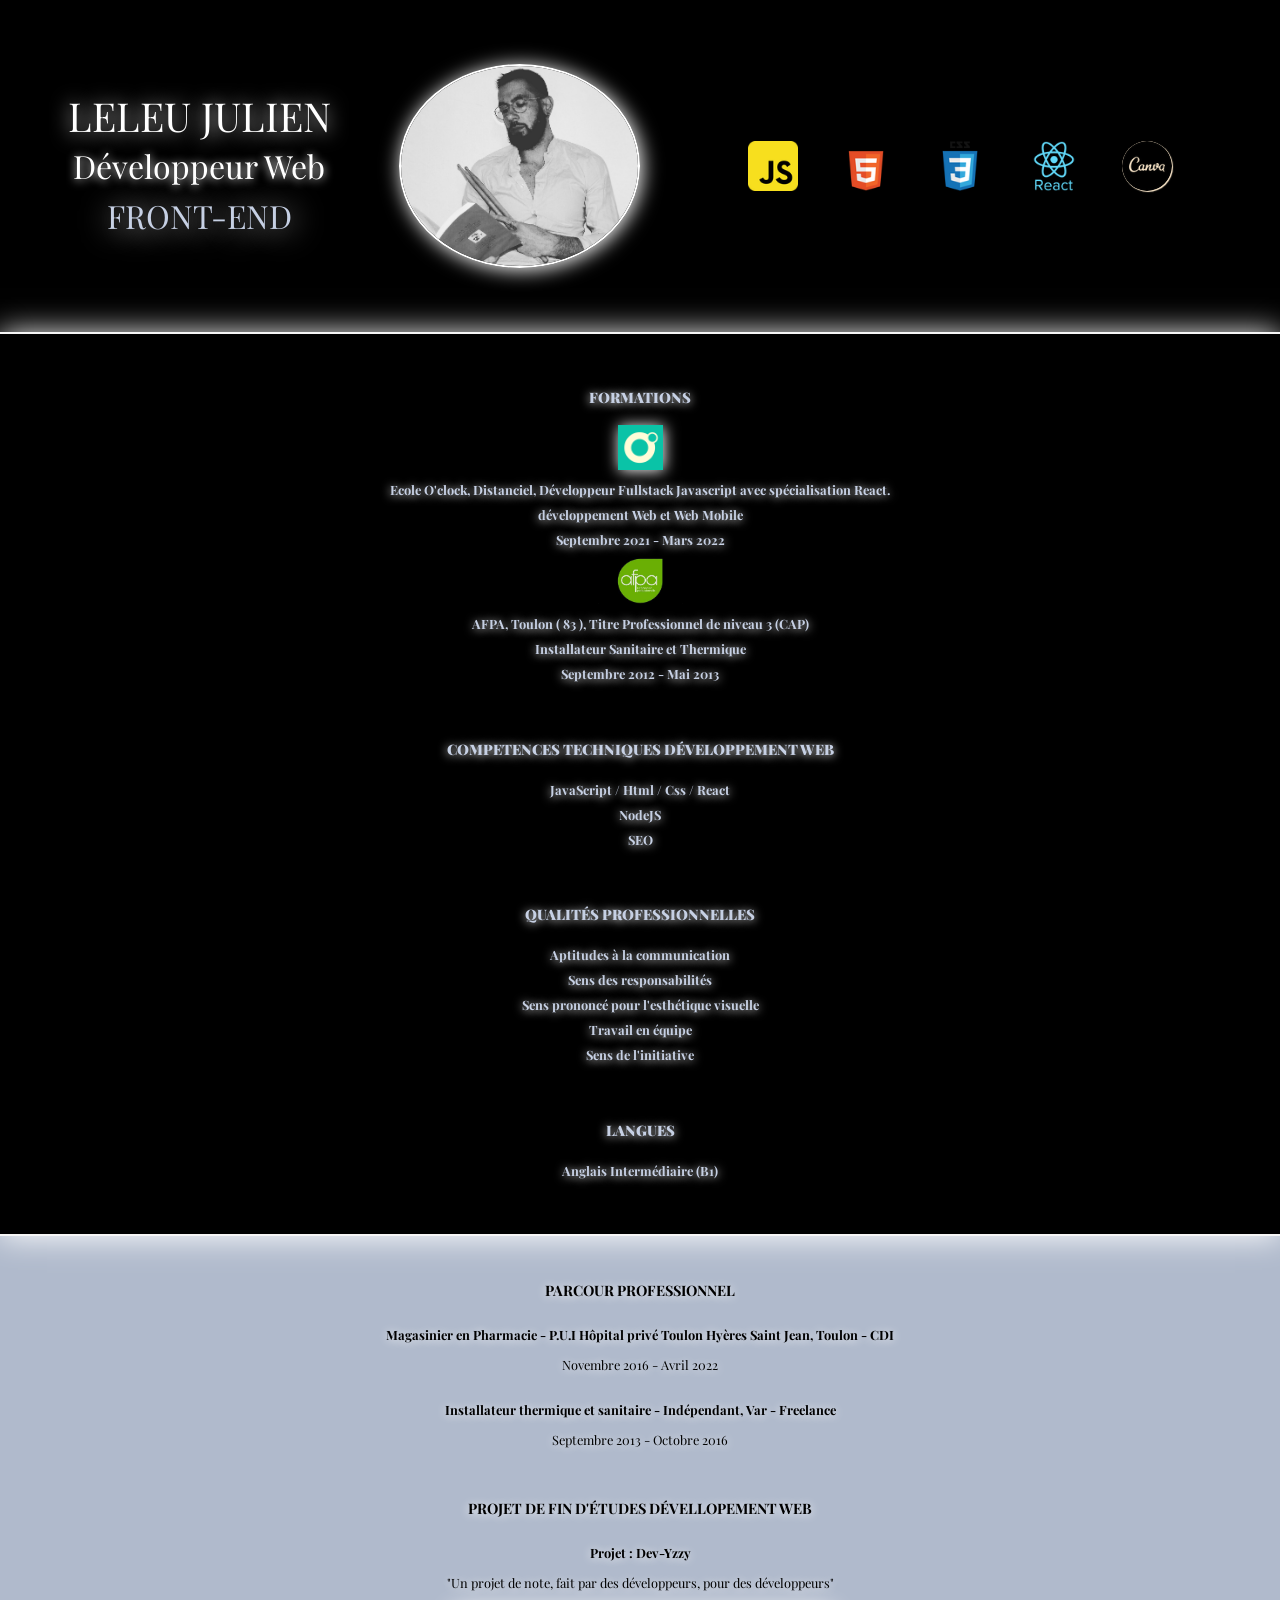
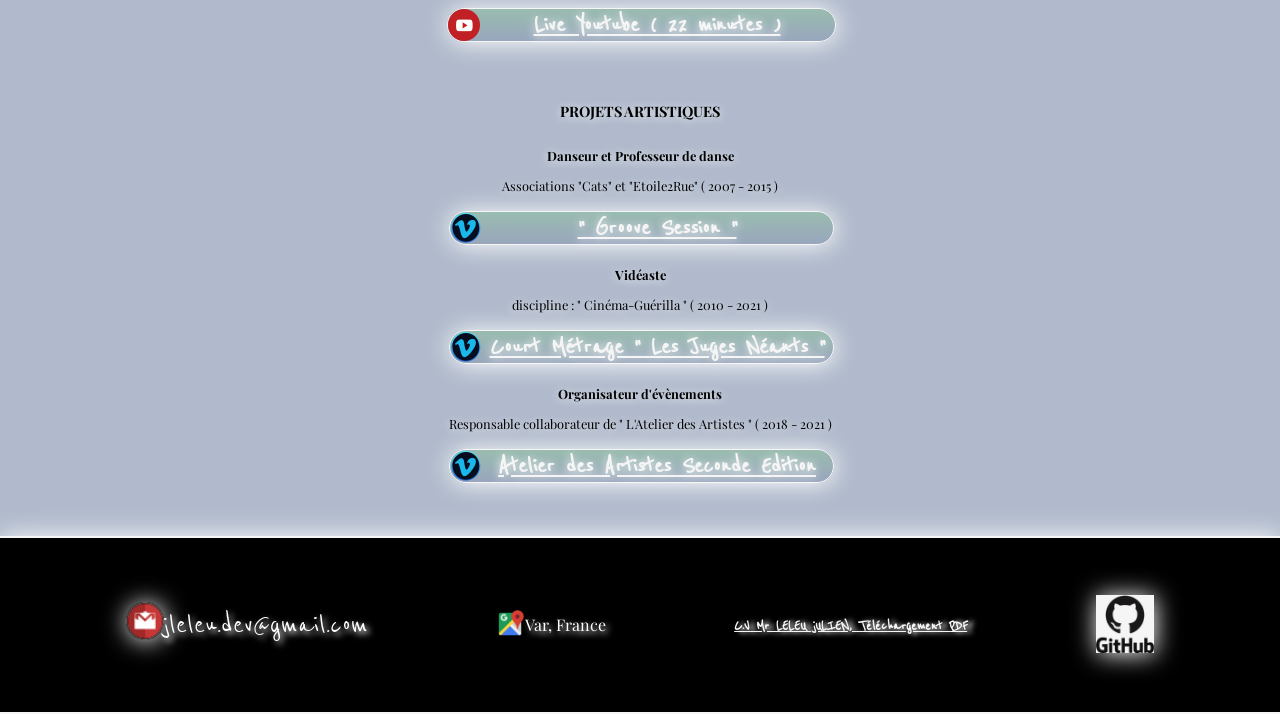
==== index.html @ 679bf5f6 "test 06 responsive" ====
<!DOCTYPE html>
<html lang="en">

<head>
    <meta charset="UTF-8">
    <meta http-equiv="X-UA-Compatible" content="IE=edge">
    <meta name="viewport" content="width=device-width, initial-scale=1.0">

    <link rel="preconnect" href="https://fonts.googleapis.com">
    <link rel="preconnect" href="https://fonts.googleapis.com">
    <link rel="preconnect" href="https://fonts.gstatic.com" crossorigin>
    <link href="https://fonts.googleapis.com/css2?family=Playfair+Display&display=swap" rel="stylesheet">
    <link rel="preconnect" href="https://fonts.gstatic.com" crossorigin>
    <link
        href="https://fonts.googleapis.com/css2?family=Permanent+Marker&family=Reenie+Beanie&family=Satisfy&display=swap"
        rel="stylesheet">
    <link rel="stylesheet" href="./style/reset.css">
    <link rel="stylesheet" href="./style/mobileIndex.css">
    <link rel="stylesheet" href="./style/tablette.css">
    <link rel="stylesheet" href="./style/desktop.css">
    <title>CV</title>
</head>

<body>
    <header class="header">

        <div class="title-container">
            <h1 class="title">LELEU JULIEN</h1>
            <h2 class="second-title">Développeur Web</h2>
            <h3 class="third-title">JavaScript</h3>
            <h4 class="fourth-title">FRONT-END</h4>
        </div>
        <img class="picture" src="./picture and logos/thumbnail_IMG_20210724_122638.jpg" alt="photo Professionnel">
        <div class="logo-container">

            <img class="logo-js" src="./picture and logos/javascript_icon_130900.ico" alt="logo-js">
            <img class="logo-html" src="./picture and logos/html_original_wordmark_logo_icon_146478.ico" alt="">
            <img class="logo-css" src="./picture and logos/css_original_wordmark_logo_icon_146576.ico" alt="">
            <img class="logo-react" src="./picture and logos/react_original_wordmark_logo_icon_146375.ico" alt="">
            <img class="logo-canva" src="./picture and logos/canva_logo_icon_145428.ico" alt="">
        </div>
    </header>
    <main class="main">
        <article class="presentation">
            <p class="presentation-texte"></p>
        </article>
        <aside class="dark-container">
            <article class="formations">
                <h3 class="title-section"> FORMATIONS </h3>
                <a href="https://oclock.io/formations/developpeur-web-fullstack-javascript" target="_blank">
                    <img class="oclock-logo" src="./picture and logos/oclock logo.png" alt="oclock-logo">
                </a>
                <h4 class="oclock"> Ecole O'clock, Distanciel,
                    <!--ajouter un descriptif de l'ecole O'clock-->
                    Développeur Fullstack Javascript avec spécialisation React.</h4>
                <p class="formation-description"> développement Web et Web Mobile</p>
                <p class="formations-date"> Septembre 2021 - Mars 2022</p>
                <a href="https://www.afpa.fr/formation-qualifiante/plombier-chauffagis-1" target="_blank">
                    <img class="afpa-logo" src="./picture and logos/afpa logo.jpg" alt="afpa-logo">
                </a>
                <h4 class="afpa"> AFPA, Toulon ( 83 ), Titre Professionnel de niveau 3 (CAP)
                </h4>
                <p class="formation-description"> Installateur Sanitaire et Thermique</p>
                <p class="formations-date">Septembre 2012 - Mai 2013</p>
            </article>
            <div class="competences">
                <h2 class="title-section">COMPETENCES TECHNIQUES DÉVELOPPEMENT WEB</h2>
                <ul class="liste-compétences">
                    <li>JavaScript / Html / Css / React
                    </li>
                    <li>NodeJS
                    </li>
                    <li>SEO
                    </li>
                    <!--ajouter les autres competences de dev-->
                </ul>
            </div>
            <div class="qualités-pro">
                <h3 class="title-section">QUALITÉS
                    PROFESSIONNELLES</h3>
                <ul class="qualités-pro">
                    <li>Aptitudes à la communication</li>
                    <li>Sens des responsabilités</li>
                    <li>Sens prononcé pour l'esthétique
                        visuelle</li>
                    <li>Travail en équipe</li>
                    <li>Sens de l'initiative</li>
                </ul>
            </div>
            <div class="langue">
                <h3 class="title-section">LANGUES</h3>
                <p class="langue-descriptif">Anglais
                    Intermédiaire (B1)</p>
            </div>
        </aside>
        <div class="light-container">
            <article class="parcours-pro">
                <h3 class="title-section">PARCOUR PROFESSIONNEL</h3>
                <h4 class="title-chapitre">Magasinier en Pharmacie - P.U.I Hôpital privé Toulon Hyères
                    Saint Jean, Toulon - CDI
                </h4>
                <p>Novembre 2016 - Avril 2022</p>
                <h4 class="title-chapitre">Installateur thermique et sanitaire - Indépendant, Var -
                    Freelance</h4>
                <p>Septembre 2013 - Octobre 2016</p>
            </article>
            <aside class="aside">
                <div class="projets-etudes">
                    <h3 class="title-section">PROJET DE FIN D'ÉTUDES DÉVELLOPEMENT WEB</h3>
                    <h4 class="title-chapitre">Projet : Dev-Yzzy</h4>
                    <p>"Un projet de note, fait par des développeurs, pour des développeurs"</p>
                    <span class="groupe-logolink">
                        <img src="./picture and logos/yout-log.ico" alt="youtube-logo">
                        <a class="link-vidz" class="link-youtube"
                            href="https://www.youtube.com/watch?v=CO0_Qj0BrRk&t=1993s" style="color: whitesmoke"
                            target="_blank">Live Youtube
                            ( 22
                            minutes )</a>
                    </span>
                </div>
            </aside>
            <aside>
                <div class="projets-artistiques">
                    <h3 class="title-section">PROJETS ARTISTIQUES</h3>
                    <h4 class="title-chapitre">Danseur et Professeur de danse</h4>
                    <p>Associations "Cats" et "Etoile2Rue"
                        ( 2007 - 2015 )</p>
                    <span class="groupe-logolink">
                        <img src="./picture and logos/vimeo-png-logo-6033-32x32.ico" alt="vimeo-logo">
                        <a class="link-vidz" href="https://vimeo.com/487495879" target="_blank"
                            style="color: whitesmoke">" Groove
                            Session "</a>
                    </span>
                    <h4 class="title-chapitre">Vidéaste</h4>
                    <p>discipline : " Cinéma-Guérilla "
                        ( 2010 - 2021 )</p>
                    <span class="groupe-logolink">
                        <img src="./picture and logos/vimeo-png-logo-6033-32x32.ico" alt="vimeo-logo">
                        <a class="link-vidz" href="https://vimeo.com/487498326" target="_blank"
                            style="color: whitesmoke">Court Métrage
                            " Les Juges
                            Néants "</a>
                    </span>
                    <h4 class="title-chapitre">Organisateur d'évènements</h4>
                    <p>Responsable collaborateur de
                        " L'Atelier des Artistes "
                        ( 2018 - 2021 )</p>
                    <span class="groupe-logolink">
                        <img src="./picture and logos/vimeo-png-logo-6033-32x32.ico" alt="vimeo-logo">
                        <a class="link-vidz" href="https://vimeo.com/487497295" style="color: whitesmoke"
                            target="_blank">Atelier des
                            Artistes Seconde
                            Edition</a>
                    </span>
                </div>

            </aside>
        </div>
    </main>
    <footer class="footer">
        <div class="gmail">
            <a href="https://www.google.com/intl/fr/gmail/about/" target="_blank">
                <img class="logo-gmail" src="./picture and logos/logo-gmail-9984-32x32.ico" alt="logo-gmail">
            </a>
            <p class="mail">jleleu.dev@gmail.com</p>
        </div>
        <div class="localise">
            <a href="https://www.google.ca/maps/place/83190+Ollioules/@43.1384682,5.8340183,14z/data=!3m1!4b1!4m5!3m4!1s0x12c9044c37b81d21:0x2f80c7e839e9b262!8m2!3d43.139901!4d5.847652"
                target="_blank">
                <img class="maps" src="./picture and logos/maps-logo.ico" alt="">
            </a>
            <p>Var, France</p>
        </div>
        <aside class="download-cv">
            <a class="link-cv" href="JULIEN_LELEU_CV_front ( ok ).PDF" style="color: whitesmoke" target="_blank">C.V Mr
                LELEU
                jULIEN, Téléchargement PDF</a>
        </aside>
        <div class="github">
            <a href="https://github.com/julien-leleu-YJS" target="_blank">
                <img class="logo-git" src="./picture and logos/github_original_wordmark_logo_icon_146506.ico"
                    alt="logo-github">
            </a>
        </div>
    </footer>

</body>

</html>
---- style/mobileIndex.css ----
body {
    background: #b0bacc;
    font-family: 'Playfair Display', serif;


}

.header {
    background-color: black;
    box-shadow: 1px 1px 25px white;




}

.picture {
    display: none;
}

.title-container {

    padding: 4px;
    font-size: 0.8rem;
    align-self: center;
    text-align: center;
    display: flex;
    flex-direction: row;
    justify-content: space-evenly;
    text-shadow: 0px 1px 20px white;
    color: #99A6BD;
}

.title {
    font-size: 0.9rem;
    text-shadow: 0px 1px 20px white;
    color: white;
}

.second-title {
    text-shadow: 0px 1px 10px white;
    color: white;
}

.third-title {
    display: none;
    text-shadow: 0px 1px 10px white;
    color: white;
}

.fourth-title {
    text-shadow: 2px 8px 15px white;
    color: white;
}

.logo-container {
    padding-top: 3%;
    padding-bottom: 3%;
    width: 100%;
    height: 30px;
    align-self: center;
    display: flex;
    justify-content: space-evenly;
}

.logo-canva {
    background-color: blanchedalmond;
    border-radius: 50%;
    box-shadow: 1px 1px 1px blanchedalmond;
}

.afpa-logo {
    height: 27px;
    width: 45px;
    margin-top: 5px;
}

.oclock-logo {
    height: 25px;
    width: 25px;
    box-shadow: 1px 1px 15px white;
}

.dark-container {
    font-weight: bold;
    background-color: black;
    color: #b0bacc;
    width: 100%;
    height: 100vh;
    align-self: center;
    font-size: 0.6rem;

    box-shadow: 0px 1px 15px white;
    text-align: center;
    display: flex;
    flex-direction: column;
    justify-content: space-evenly;
    border-top: 2px solid whitesmoke;
    border-bottom: 2px solid whitesmoke;
    line-height: 20px;
    text-shadow: 0px 1px 10px white;

}

.title-chapitre {
    font-weight: bold;
    margin-top: 10px;
}

.title-section {
    font-weight: bolder;
}

.light-container {
    align-items: center;
    text-align: center;
    display: flex;
    height: 100vh;
    flex-direction: column;
    align-content: center;
    justify-content: space-evenly;
    line-height: 20px;
    text-shadow: 0px 1px 10px white;
    font-size: 0.6rem;
}

.groupe-logolink {
    display: flex;
    align-items: center;
    background: linear-gradient(#99BCAF, #99A6BD);
    border: 1px solid whitesmoke;
    font-weight: bold;
    font-family: 'Reenie Beanie', cursive;
    font-size: 0.8rem;
    border-radius: 50px;
    box-shadow: 1px 1px 15px white;
    width: 100%;
    text-align: center;
    margin-bottom: 10px;
}

.link-vidz {
    display: flex;
    justify-content: center;
    text-align: center;
    font-size: 1rem;
}


.footer {
    flex-wrap: wrap;
    display: flex;
    align-items: center;
    justify-content: space-evenly;
    background-color: black;
    color: #99A6BD;
    width: 100%;
    border-top: 2px solid whitesmoke;
    border-bottom: 2px solid whitesmoke;
    box-shadow: 1px 1px 25px white;

}

.gmail {
    color: white;
    display: flex;
    align-items: center;
    font-family: 'Reenie Beanie', cursive;
    font-size: 0.9rem;
    padding-bottom: 5%;
    padding-top: 5%;
}

.logo-gmail {
    height: 18px;
    width: 18px;
    box-shadow: 1px 1px 25px white;
    border-radius: 50px;
}

.mail {
    text-shadow: 3px 3px 6px whitesmoke;
}

.localise {

    display: flex;
    align-items: center;
    text-shadow: 3px 3px 6px white;
    color: white;
    font-size: 0.3rem;
}

.maps {
    height: 18px;
    width: 18px;
}


.logo-git {
    background-color: whitesmoke;
    height: 18px;
    width: 18px;
    box-shadow: 1px 1px 25px white;

}

.link-cv {
    text-shadow: 5px 1px 5px white;
    font-family: 'Reenie Beanie', cursive;
    font-size: 0.5rem;
    font-weight: bold;
    align-items: center;
}

.download-cv {
    border: 2px solid black;
    text-align: center;
    background-color: black;
    color: #99BCAF;
    border-radius: 10px;
}
---- style/tablette.css ----
@media screen and (min-width:768px) {
    body {
        background: #b0bacc;
        font-family: 'Playfair Display', serif;


    }

    .header {
        display: flex;
        justify-content: space-evenly;
        background-color: black;
        box-shadow: 1px 1px 25px white;




    }

    .picture {
        display: block;
        height: 150px;
        width: 200;
        border-radius: 50%;
        border: 2px solid white;
        box-shadow: 2px 2px 20px white;
        margin-bottom: 5%;
        margin-top: 5%;

    }

    .title-container {

        padding: 4px;
        font-size: 1rem;
        align-self: center;
        text-align: center;
        display: flex;
        flex-direction: column;
        justify-content: space-evenly;
        text-shadow: 0px 1px 20px white;
        color: #99A6BD;
        line-height: 30px;
    }

    .title {
        font-size: 1.4rem;
        text-shadow: 0px 1px 20px white;
        color: white;
    }

    .second-title {
        text-shadow: 0px 1px 10px white;
        color: white;
    }

    .third-title {
        display: none;
        color: white;
    }

    .fourth-title {
        color: #c6d0e4;
        text-shadow: 2px 2px 30px white;
    }



    .logo-container {
        padding-top: 3%;
        padding-bottom: 3%;
        width: 50%;
        height: 40px;
        align-self: center;
        display: flex;
        justify-content: space-evenly;
    }

    .logo-canva {
        background-color: blanchedalmond;
        border-radius: 50%;
        box-shadow: 1px 1px 1px blanchedalmond;
    }

    .afpa-logo {
        height: 47px;
        width: 85px;
        margin-top: 5px;
    }

    .oclock-logo {
        height: 45px;
        width: 45px;
        box-shadow: 1px 1px 15px white;
    }

    .dark-container {
        font-weight: bold;
        background-color: black;
        color: #c6d0e4;
        width: 100%;
        height: 100vh;
        align-self: center;
        font-size: 1.2rem;
        box-shadow: 0px 1px 30px white;
        text-align: center;
        display: flex;
        flex-direction: column;
        justify-content: space-evenly;
        border-top: 2px solid whitesmoke;
        border-bottom: 2px solid whitesmoke;
        line-height: 30px;
        text-shadow: 0px 1px 10px white;

    }

    .title-chapitre {
        font-size: 1.3rem;
        font-weight: bold;
        margin-top: 20px;
    }

    .title-section {

        font-weight: bolder;
        margin-bottom: 20px;
    }

    .light-container {
        align-items: center;
        text-align: center;
        display: flex;
        height: 100vh;
        flex-direction: column;
        align-content: center;
        justify-content: space-evenly;
        line-height: 30px;
        text-shadow: 0px 1px 10px white;
        font-size: 1.2rem;
    }

    .groupe-logolink {
        display: flex;
        align-self: center;
        align-items: center;
        background: linear-gradient(#99BCAF, #99A6BD);
        border: 1px solid whitesmoke;
        font-weight: bold;
        font-family: 'Reenie Beanie', cursive;

        border-radius: 50px;
        box-shadow: 1px 1px 25px white;
        width: 100%;
        margin-top: 15px;
    }

    .link-vidz {
        display: flex;
        justify-content: center;
        width: 100%;
        font-size: 1.7rem;
    }


    .footer {
        flex-wrap: wrap;
        display: flex;
        align-items: center;
        justify-content: space-evenly;
        background-color: black;
        color: #99A6BD;
        width: 100%;
        border-top: 2px solid whitesmoke;
        border-bottom: 2px solid whitesmoke;
        box-shadow: 1px 1px 25px white;

    }

    .gmail {
        color: white;
        display: flex;
        align-items: center;
        font-family: 'Reenie Beanie', cursive;
        font-size: 1.5rem;
        padding-bottom: 5%;
        padding-top: 5%;
    }

    .logo-gmail {
        height: 28px;
        width: 28px;
        box-shadow: 1px 1px 25px white;
        border-radius: 50px;
    }

    .mail {
        text-shadow: 3px 3px 6px whitesmoke;
    }

    .localise {

        display: flex;
        align-items: center;
        text-shadow: 3px 3px 6px white;
        color: white;
        font-size: 0.9rem;
    }

    .maps {
        height: 30px;
        width: 30px;
    }


    .logo-git {
        background-color: whitesmoke;
        height: 48px;
        width: 48px;
        box-shadow: 1px 1px 25px white;

    }

    .link-cv {
        text-shadow: 5px 1px 5px white;
        font-family: 'Reenie Beanie', cursive;
        font-size: 1rem;
        font-weight: bold;
        align-items: center;
    }

    .download-cv {
        border: 2px solid black;
        text-align: center;
        background-color: black;
        color: #99BCAF;
        border-radius: 10px;
    }
}
---- style/desktop.css ----
@media screen and (min-width: 1024px) {


    body {
        background: #b0bacc;
        font-family: 'Playfair Display', serif;


    }

    .header {
        display: flex;
        justify-content: space-evenly;
        background-color: black;
        box-shadow: 1px 1px 25px white;




    }

    .picture {
        height: 200px;
        width: 250;
        border-radius: 50%;
        border: 2px solid white;
        box-shadow: 2px 2px 20px white;
        margin-bottom: 5%;
        margin-top: 5%;

    }

    .title-container {

        padding: 4px;
        font-size: 2rem;
        align-self: center;
        text-align: center;
        display: flex;
        flex-direction: column;
        justify-content: space-evenly;
        text-shadow: 0px 1px 20px white;
        color: #99A6BD;
        line-height: 50px;
    }

    .title {
        font-size: 2.5rem;
        text-shadow: 0px 1px 20px white;
        color: white;
    }

    .second-title {
        text-shadow: 0px 1px 10px white;
        color: white;
    }

    .third-title {
        display: none;
        color: white;
    }

    .fourth-title {
        color: #c6d0e4;
        text-shadow: 2px 2px 30px white;
    }



    .logo-container {
        padding-top: 3%;
        padding-bottom: 3%;
        width: 40%;
        height: 50px;
        align-self: center;
        display: flex;
        justify-content: space-evenly;
    }

    .logo-canva {
        background-color: blanchedalmond;
        border-radius: 50%;
        box-shadow: 1px 1px 1px blanchedalmond;
    }

    .afpa-logo {
        height: 47px;
        width: 85px;
        margin-top: 5px;
    }

    .oclock-logo {
        height: 45px;
        width: 45px;
        box-shadow: 1px 1px 15px white;
    }

    .dark-container {
        font-weight: bold;
        background-color: black;
        color: #c6d0e4;
        width: 100%;
        height: 100vh;
        align-self: center;
        font-size: 0.8rem;
        box-shadow: 0px 1px 30px white;
        text-align: center;
        display: flex;
        flex-direction: column;
        justify-content: space-evenly;
        border-top: 2px solid whitesmoke;
        border-bottom: 2px solid whitesmoke;
        line-height: 25px;
        text-shadow: 0px 1px 10px white;

    }

    .title-chapitre {
        font-size: 0.8rem;
        font-weight: bold;
        margin-top: 15px;
    }

    .title-section {
        font-size: 0.9rem;
        font-weight: bolder;
        margin-bottom: 15px;
    }

    .light-container {
        align-items: center;
        text-align: center;
        display: flex;
        height: 100vh;
        flex-direction: column;
        align-content: center;
        justify-content: space-evenly;
        line-height: 30px;
        text-shadow: 0px 1px 10px white;
        font-size: 0.8rem;
    }

    .groupe-logolink {
        display: flex;
        align-self: center;
        align-items: center;
        background: linear-gradient(#99BCAF, #99A6BD);
        border: 1px solid whitesmoke;
        font-weight: bold;
        font-family: 'Reenie Beanie', cursive;
        border-radius: 50px;
        box-shadow: 1px 1px 25px white;
        width: 100%;
        margin-top: 10px;
        margin-bottom: 15px;
    }

    .link-vidz {
        display: flex;
        justify-content: center;
        width: 100%;
        font-size: 1.7rem;
    }


    .footer {
        flex-wrap: wrap;
        display: flex;
        align-items: center;
        justify-content: space-evenly;
        background-color: black;
        color: #99A6BD;
        width: 100%;
        border-top: 2px solid whitesmoke;
        border-bottom: 2px solid whitesmoke;
        box-shadow: 1px 1px 25px white;

    }

    .gmail {
        color: white;
        display: flex;
        align-items: center;
        font-family: 'Reenie Beanie', cursive;
        font-size: 2rem;
        padding-bottom: 5%;
        padding-top: 5%;
    }

    .logo-gmail {
        height: 38px;
        width: 38px;
        box-shadow: 1px 1px 25px white;
        border-radius: 50px;
    }

    .mail {
        text-shadow: 3px 3px 6px whitesmoke;
    }

    .localise {

        display: flex;
        align-items: center;
        text-shadow: 3px 3px 6px white;
        color: white;
        font-size: 1rem;
    }

    .maps {
        height: 30px;
        width: 30px;
    }


    .logo-git {
        background-color: whitesmoke;
        height: 58px;
        width: 58px;
        box-shadow: 1px 1px 25px white;

    }

    .link-cv {
        text-shadow: 5px 1px 5px white;
        font-family: 'Reenie Beanie', cursive;
        font-size: 1rem;
        font-weight: bold;
        align-items: center;
    }

    .download-cv {
        border: 2px solid black;
        text-align: center;
        background-color: black;
        color: #99BCAF;
        border-radius: 10px;
    }
}
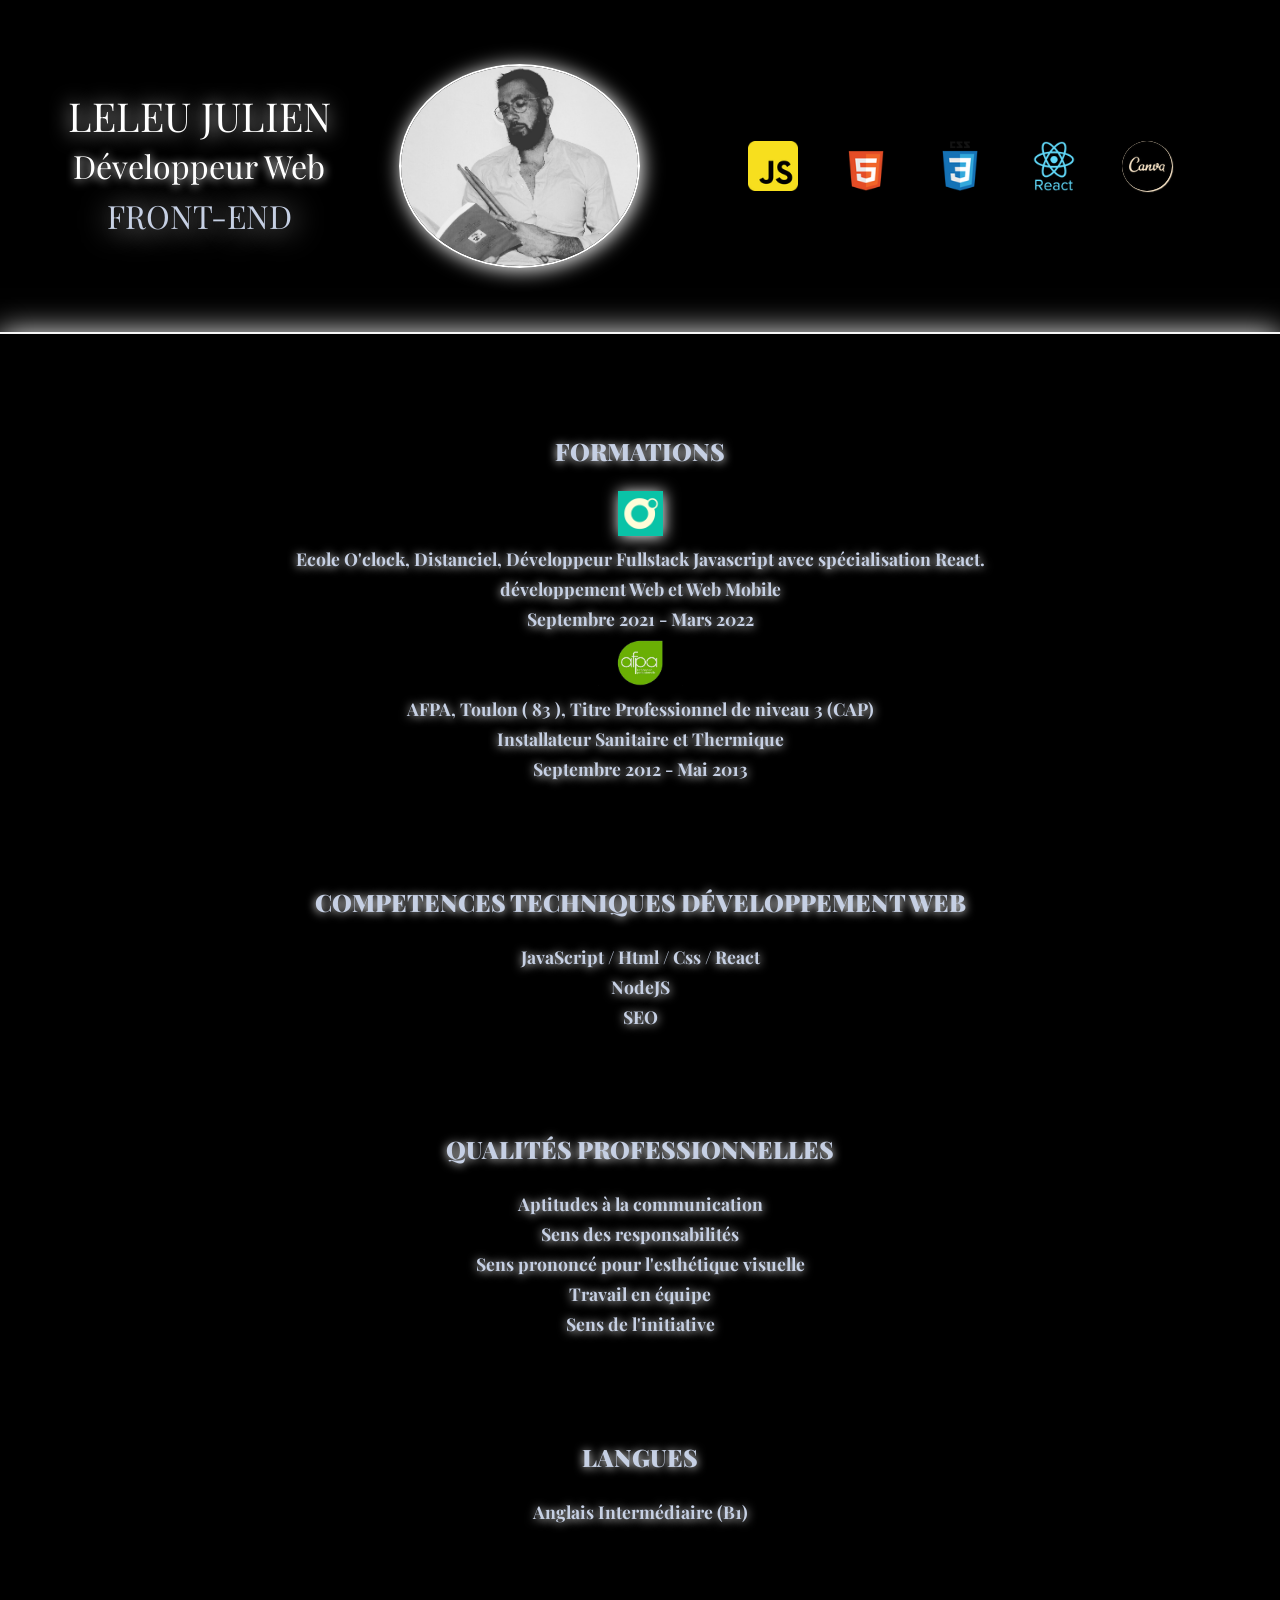
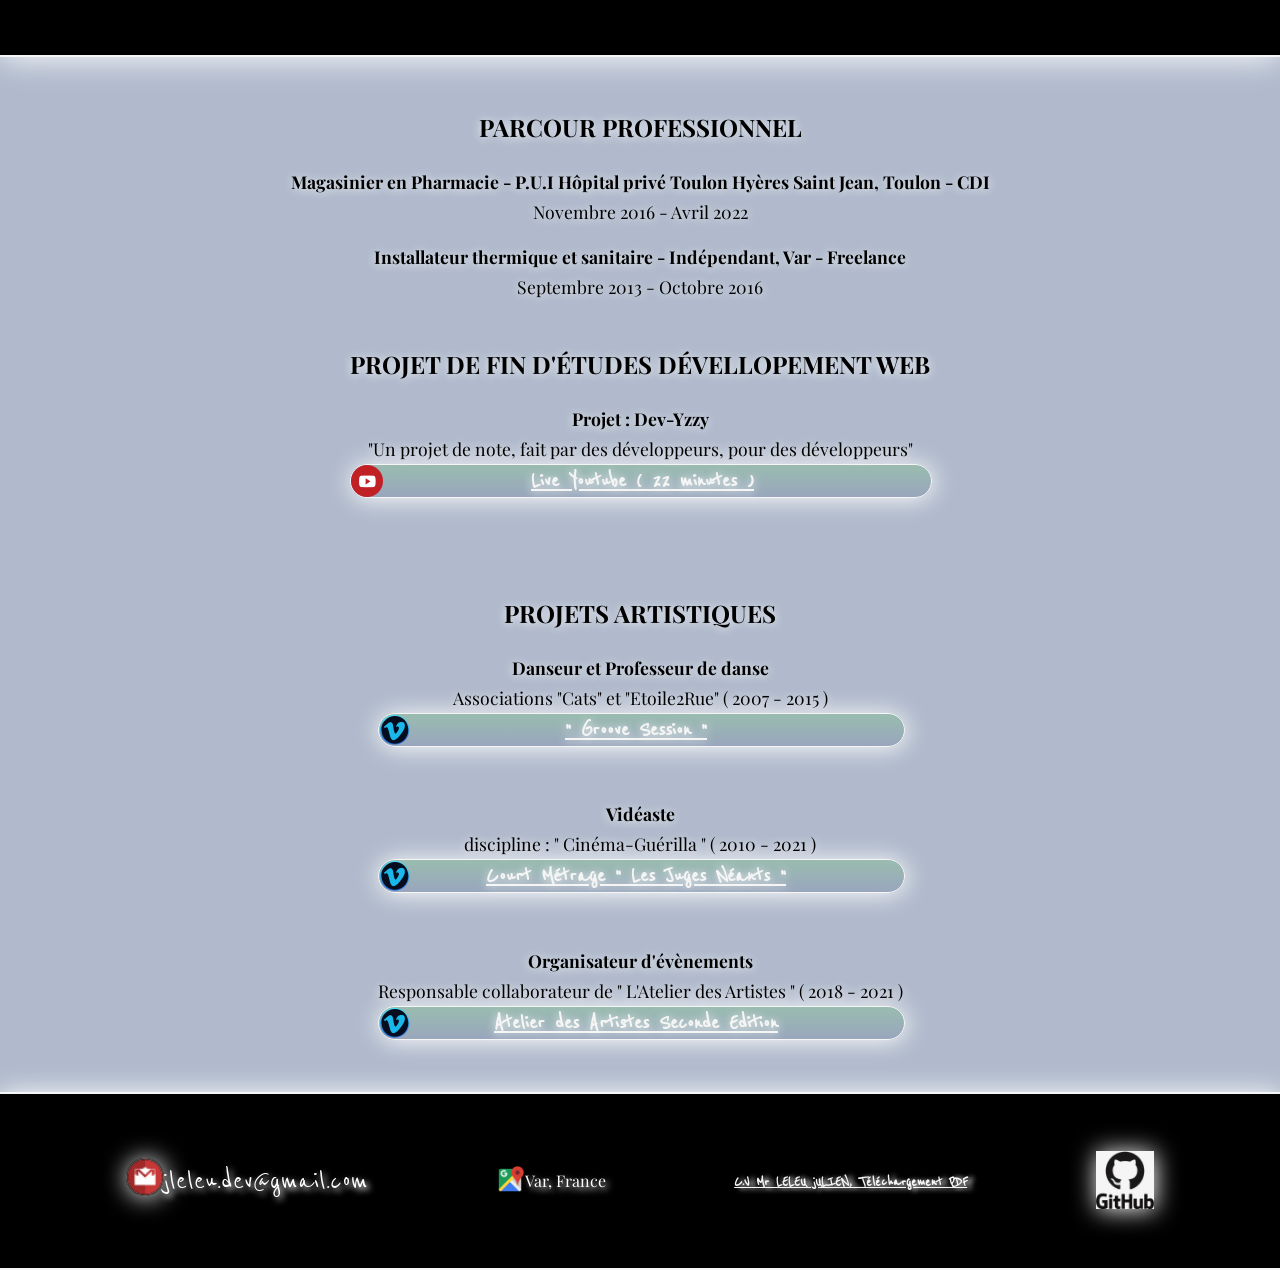
==== commit 18a6d5a0: "last responsive" ====
--- a/index.html
+++ b/index.html
@@ -111,9 +111,8 @@
                     <p>"Un projet de note, fait par des développeurs, pour des développeurs"</p>
                     <span class="groupe-logolink">
                         <img src="./picture and logos/yout-log.ico" alt="youtube-logo">
-                        <a class="link-vidz" class="link-youtube"
-                            href="https://www.youtube.com/watch?v=CO0_Qj0BrRk&t=1993s" style="color: whitesmoke"
-                            target="_blank">Live Youtube
+                        <a class="link-youtube" href="https://www.youtube.com/watch?v=CO0_Qj0BrRk&t=1993s"
+                            style="color: whitesmoke" target="_blank">Live Youtube
                             ( 22
                             minutes )</a>
                     </span>
@@ -127,7 +126,7 @@
                         ( 2007 - 2015 )</p>
                     <span class="groupe-logolink">
                         <img src="./picture and logos/vimeo-png-logo-6033-32x32.ico" alt="vimeo-logo">
-                        <a class="link-vidz" href="https://vimeo.com/487495879" target="_blank"
+                        <a class="link-groove" href="https://vimeo.com/487495879" target="_blank"
                             style="color: whitesmoke">" Groove
                             Session "</a>
                     </span>
--- a/style/mobileIndex.css
+++ b/style/mobileIndex.css
@@ -86,10 +86,10 @@
     background-color: black;
     color: #b0bacc;
     width: 100%;
-    height: 100vh;
+
     align-self: center;
     font-size: 0.6rem;
-
+    padding-bottom: 5%;
     box-shadow: 0px 1px 15px white;
     text-align: center;
     display: flex;
@@ -104,18 +104,19 @@
 
 .title-chapitre {
     font-weight: bold;
-    margin-top: 10px;
+    margin-top: 6%;
 }
 
 .title-section {
     font-weight: bolder;
+    margin-top: 4%;
 }
 
 .light-container {
     align-items: center;
     text-align: center;
     display: flex;
-    height: 100vh;
+
     flex-direction: column;
     align-content: center;
     justify-content: space-evenly;
@@ -126,6 +127,7 @@
 
 .groupe-logolink {
     display: flex;
+    align-self: center;
     align-items: center;
     background: linear-gradient(#99BCAF, #99A6BD);
     border: 1px solid whitesmoke;
@@ -135,14 +137,28 @@
     border-radius: 50px;
     box-shadow: 1px 1px 15px white;
     width: 100%;
-    text-align: center;
-    margin-bottom: 10px;
+
+    margin-bottom: 2%;
+}
+
+.link-youtube {
+    margin-left: 15%;
+    display: flex;
+    justify-content: center;
+    font-size: 1rem;
+}
+
+.link-groove {
+    margin-left: 20%;
+    display: flex;
+    justify-content: center;
+    font-size: 1rem;
 }
 
 .link-vidz {
     display: flex;
     justify-content: center;
-    text-align: center;
+    margin-left: 5%;
     font-size: 1rem;
 }
 
--- a/style/tablette.css
+++ b/style/tablette.css
@@ -83,60 +83,62 @@
     }
 
     .afpa-logo {
-        height: 47px;
-        width: 85px;
+        height: 27px;
+        width: 45px;
         margin-top: 5px;
     }
 
     .oclock-logo {
-        height: 45px;
-        width: 45px;
+        height: 25px;
+        width: 25px;
         box-shadow: 1px 1px 15px white;
     }
 
     .dark-container {
         font-weight: bold;
         background-color: black;
-        color: #c6d0e4;
-        width: 100%;
-        height: 100vh;
-        align-self: center;
-        font-size: 1.2rem;
-        box-shadow: 0px 1px 30px white;
+        color: #b0bacc;
+        width: 100%;
+
+        align-self: center;
+        font-size: 0.6rem;
+        padding-bottom: 10%;
+        box-shadow: 0px 1px 15px white;
         text-align: center;
         display: flex;
         flex-direction: column;
         justify-content: space-evenly;
         border-top: 2px solid whitesmoke;
         border-bottom: 2px solid whitesmoke;
-        line-height: 30px;
+        line-height: 20px;
         text-shadow: 0px 1px 10px white;
 
     }
 
     .title-chapitre {
-        font-size: 1.3rem;
-        font-weight: bold;
-        margin-top: 20px;
+        font-size: 0.7rem;
+        font-weight: bold;
+        margin-top: 8%;
     }
 
     .title-section {
-
+        font-size: 0.9rem;
         font-weight: bolder;
-        margin-bottom: 20px;
+        margin-bottom: 3%;
+        margin-top: 8%;
     }
 
     .light-container {
         align-items: center;
         text-align: center;
         display: flex;
-        height: 100vh;
+
         flex-direction: column;
         align-content: center;
         justify-content: space-evenly;
-        line-height: 30px;
+        line-height: 20px;
         text-shadow: 0px 1px 10px white;
-        font-size: 1.2rem;
+        font-size: 0.7rem;
     }
 
     .groupe-logolink {
@@ -147,19 +149,39 @@
         border: 1px solid whitesmoke;
         font-weight: bold;
         font-family: 'Reenie Beanie', cursive;
-
+        font-size: 0.8rem;
         border-radius: 50px;
-        box-shadow: 1px 1px 25px white;
-        width: 100%;
-        margin-top: 15px;
+        box-shadow: 1px 1px 15px white;
+        width: 100%;
+
+        margin-bottom: 8%;
     }
 
     .link-vidz {
         display: flex;
         justify-content: center;
-        width: 100%;
-        font-size: 1.7rem;
-    }
+        font-size: 1.2rem;
+        margin-right: 5%;
+    }
+
+    .link-youtube {
+        display: flex;
+        justify-content: center;
+        text-align: center;
+        width: 100%;
+        font-size: 1.2rem;
+        margin-right: 20%;
+    }
+
+    .link-groove {
+        display: flex;
+        justify-content: center;
+        text-align: center;
+        width: 100%;
+        font-size: 1.2rem;
+        margin-right: 28%;
+    }
+
 
 
     .footer {
--- a/style/desktop.css
+++ b/style/desktop.css
@@ -20,6 +20,7 @@
     }
 
     .picture {
+        display: block;
         height: 200px;
         width: 250;
         border-radius: 50%;
@@ -100,9 +101,9 @@
         background-color: black;
         color: #c6d0e4;
         width: 100%;
-        height: 100vh;
+
         align-self: center;
-        font-size: 0.8rem;
+        font-size: 1.1rem;
         box-shadow: 0px 1px 30px white;
         text-align: center;
         display: flex;
@@ -110,39 +111,38 @@
         justify-content: space-evenly;
         border-top: 2px solid whitesmoke;
         border-bottom: 2px solid whitesmoke;
-        line-height: 25px;
+        line-height: 30px;
         text-shadow: 0px 1px 10px white;
 
     }
 
     .title-chapitre {
-        font-size: 0.8rem;
+        font-size: 1.1rem;
         font-weight: bold;
         margin-top: 15px;
     }
 
     .title-section {
-        font-size: 0.9rem;
+        font-size: 1.5rem;
         font-weight: bolder;
-        margin-bottom: 15px;
+        margin-bottom: 25px;
     }
 
     .light-container {
         align-items: center;
         text-align: center;
         display: flex;
-        height: 100vh;
         flex-direction: column;
         align-content: center;
         justify-content: space-evenly;
         line-height: 30px;
         text-shadow: 0px 1px 10px white;
-        font-size: 0.8rem;
+        font-size: 1.1rem;
     }
 
     .groupe-logolink {
         display: flex;
-        align-self: center;
+        justify-content: center;
         align-items: center;
         background: linear-gradient(#99BCAF, #99A6BD);
         border: 1px solid whitesmoke;
@@ -151,15 +151,35 @@
         border-radius: 50px;
         box-shadow: 1px 1px 25px white;
         width: 100%;
-        margin-top: 10px;
-        margin-bottom: 15px;
+        margin-bottom: 10%;
+
     }
 
     .link-vidz {
         display: flex;
         justify-content: center;
-        width: 100%;
-        font-size: 1.7rem;
+        text-align: center;
+        width: 100%;
+        font-size: 1.5rem;
+        margin-right: 13%;
+    }
+
+    .link-youtube {
+        display: flex;
+        justify-content: center;
+        text-align: center;
+        width: 100%;
+        font-size: 1.5rem;
+        margin-right: 20%;
+    }
+
+    .link-groove {
+        display: flex;
+        justify-content: center;
+        text-align: center;
+        width: 100%;
+        font-size: 1.5rem;
+        margin-right: 28%;
     }
 
 
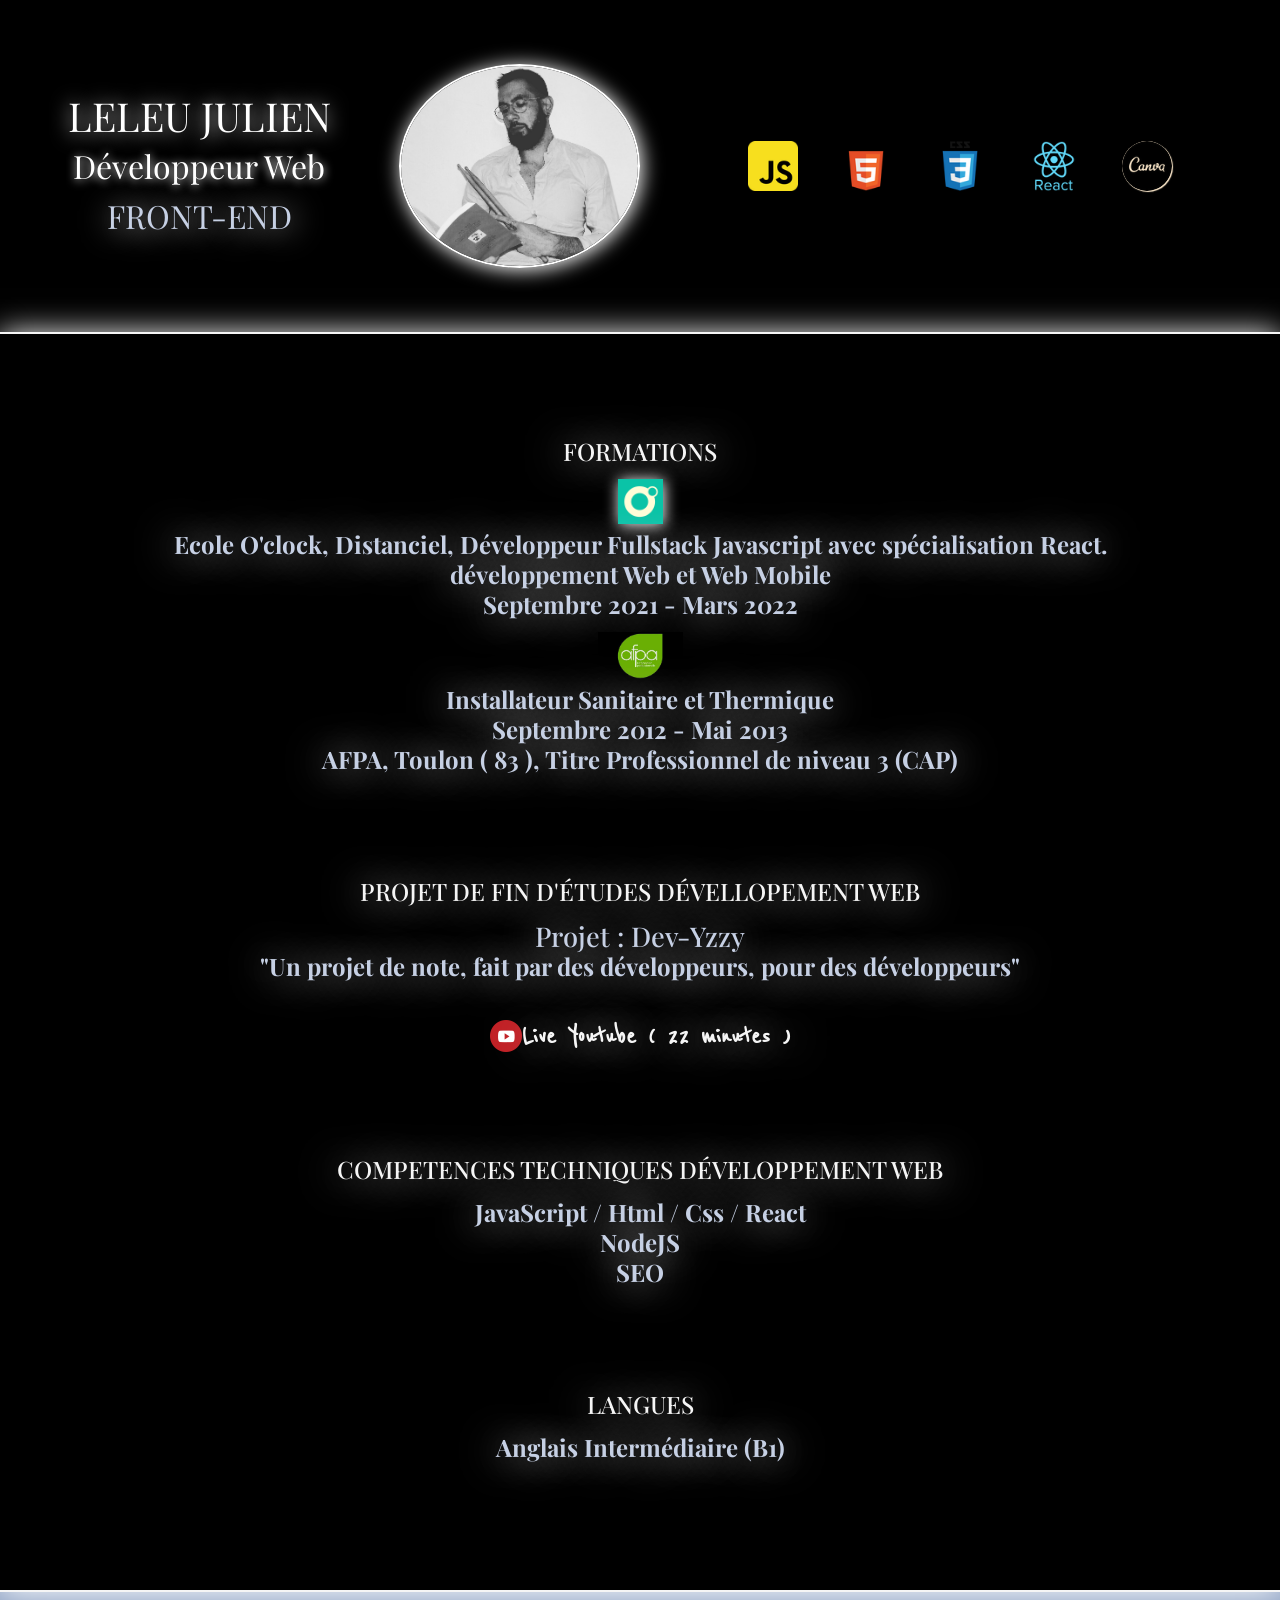
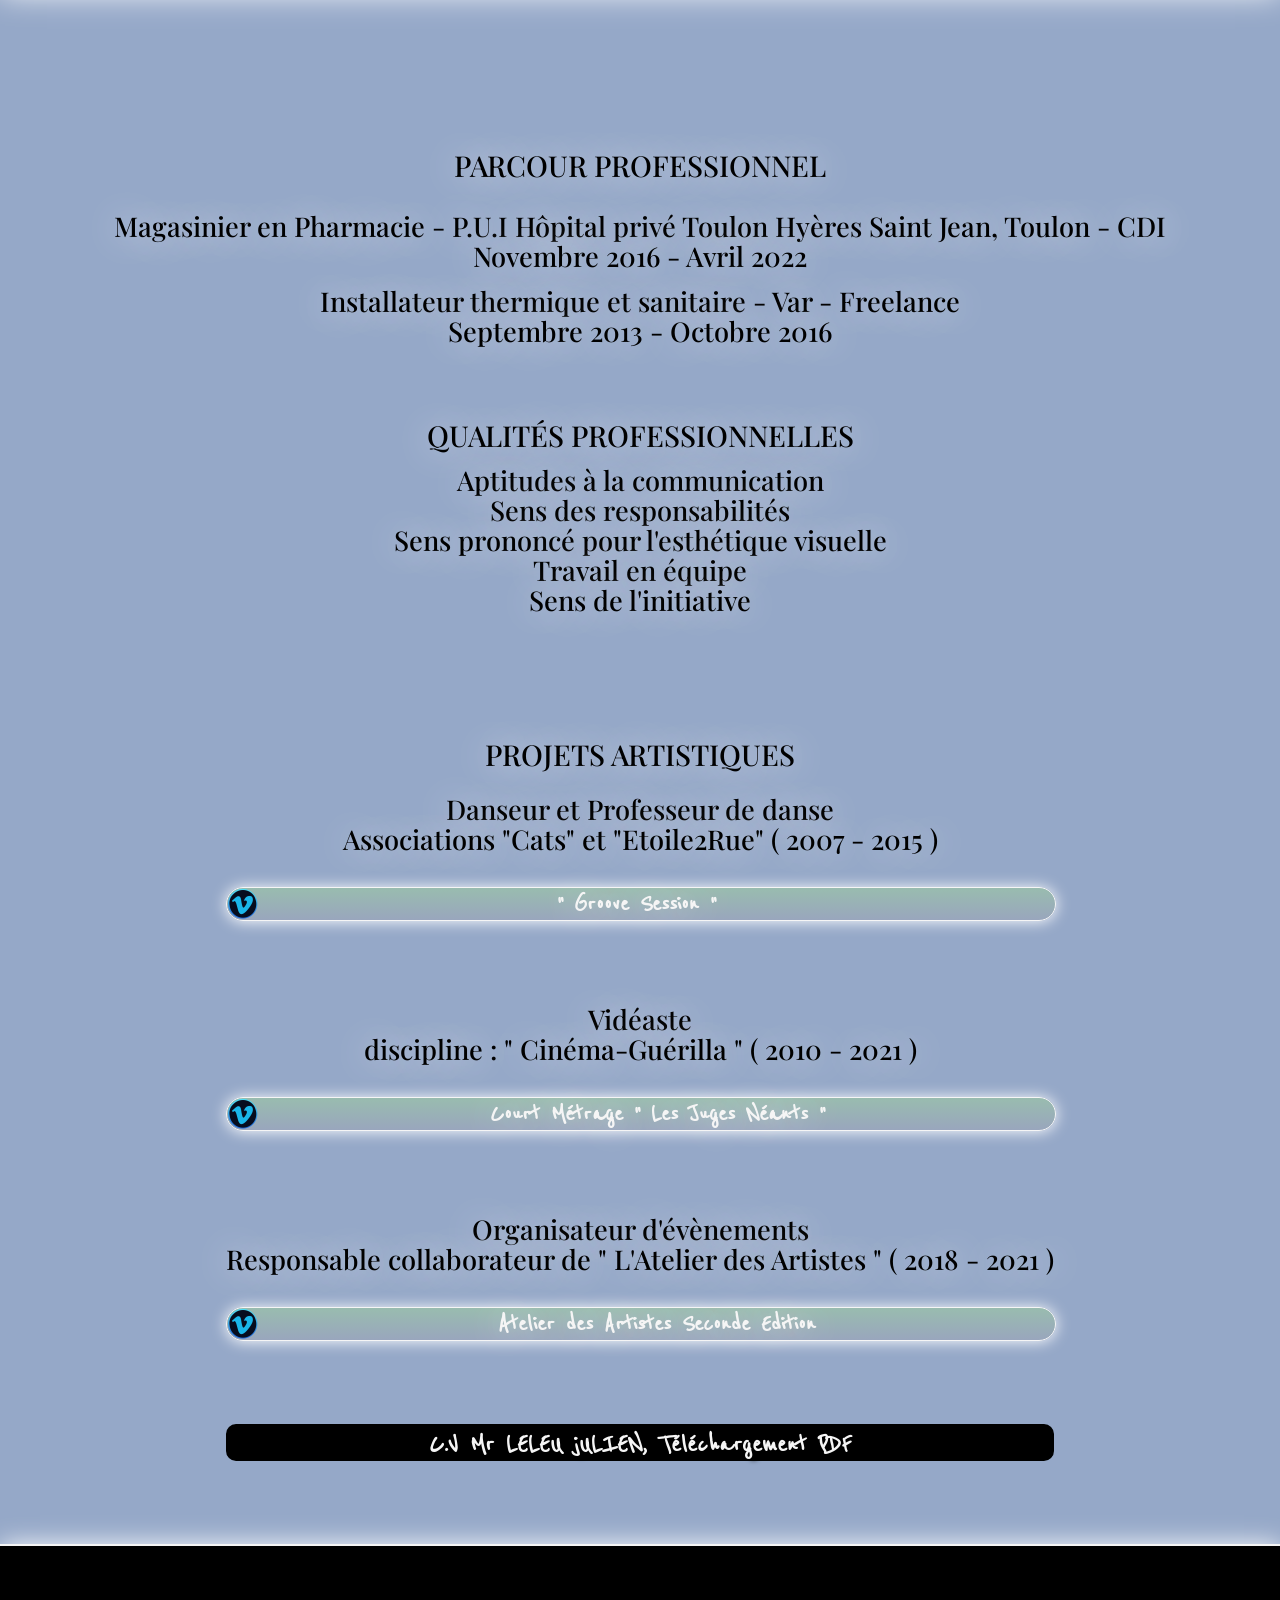
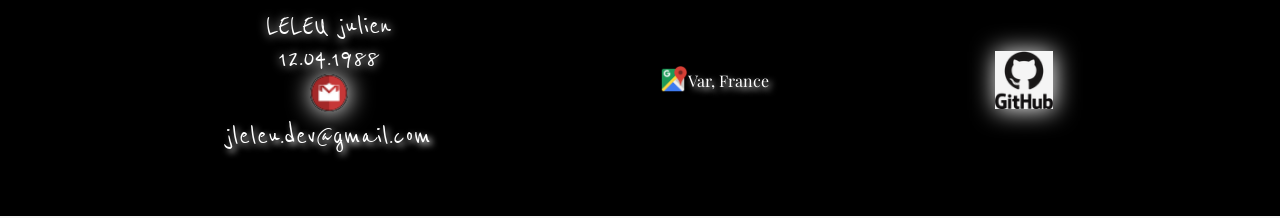
==== commit a8314ac1: "last settings" ====
--- a/index.html
+++ b/index.html
@@ -58,10 +58,25 @@
                 <a href="https://www.afpa.fr/formation-qualifiante/plombier-chauffagis-1" target="_blank">
                     <img class="afpa-logo" src="./picture and logos/afpa logo.jpg" alt="afpa-logo">
                 </a>
+                <p class="formation-description"> Installateur Sanitaire et Thermique</p>
+                <p class="formations-date">Septembre 2012 - Mai 2013</p>
                 <h4 class="afpa"> AFPA, Toulon ( 83 ), Titre Professionnel de niveau 3 (CAP)
                 </h4>
-                <p class="formation-description"> Installateur Sanitaire et Thermique</p>
-                <p class="formations-date">Septembre 2012 - Mai 2013</p>
+                <aside class="aside">
+                    <div class="projets-etudes">
+                        <h3 class="title-section">PROJET DE FIN D'ÉTUDES DÉVELLOPEMENT WEB</h3>
+                        <h4 class="title-chapitre">Projet : Dev-Yzzy</h4>
+                        <p>"Un projet de note, fait par des développeurs, pour des développeurs"</p>
+                        <span class="container-link-youtube">
+                            <img src="./picture and logos/yout-log.ico" alt="youtube-logo">
+                            <a class="link-youtube" href="https://www.youtube.com/watch?v=CO0_Qj0BrRk&t=1993s"
+                                style="color: whitesmoke" target="_blank">Live Youtube
+                                ( 22
+                                minutes )</a>
+                        </span>
+                    </div>
+                </aside>
+
             </article>
             <div class="competences">
                 <h2 class="title-section">COMPETENCES TECHNIQUES DÉVELOPPEMENT WEB</h2>
@@ -75,8 +90,28 @@
                     <!--ajouter les autres competences de dev-->
                 </ul>
             </div>
+
+            <div class="langue">
+                <h3 class="title-section">LANGUES</h3>
+                <p class="langue-descriptif">Anglais
+                    Intermédiaire (B1)</p>
+            </div>
+
+
+        </aside>
+        <div class="light-container">
+            <article class="parcours-pro">
+                <h3 class="title-section-light">PARCOUR PROFESSIONNEL</h3>
+                <h4 class="title-chapitre">Magasinier en Pharmacie - P.U.I Hôpital privé Toulon Hyères
+                    Saint Jean, Toulon - CDI
+                </h4>
+                <p>Novembre 2016 - Avril 2022</p>
+                <h4 class="title-chapitre">Installateur thermique et sanitaire - Var -
+                    Freelance</h4>
+                <p>Septembre 2013 - Octobre 2016</p>
+            </article>
             <div class="qualités-pro">
-                <h3 class="title-section">QUALITÉS
+                <h3 class="title-section-light">QUALITÉS
                     PROFESSIONNELLES</h3>
                 <ul class="qualités-pro">
                     <li>Aptitudes à la communication</li>
@@ -87,40 +122,11 @@
                     <li>Sens de l'initiative</li>
                 </ul>
             </div>
-            <div class="langue">
-                <h3 class="title-section">LANGUES</h3>
-                <p class="langue-descriptif">Anglais
-                    Intermédiaire (B1)</p>
-            </div>
-        </aside>
-        <div class="light-container">
-            <article class="parcours-pro">
-                <h3 class="title-section">PARCOUR PROFESSIONNEL</h3>
-                <h4 class="title-chapitre">Magasinier en Pharmacie - P.U.I Hôpital privé Toulon Hyères
-                    Saint Jean, Toulon - CDI
-                </h4>
-                <p>Novembre 2016 - Avril 2022</p>
-                <h4 class="title-chapitre">Installateur thermique et sanitaire - Indépendant, Var -
-                    Freelance</h4>
-                <p>Septembre 2013 - Octobre 2016</p>
-            </article>
-            <aside class="aside">
-                <div class="projets-etudes">
-                    <h3 class="title-section">PROJET DE FIN D'ÉTUDES DÉVELLOPEMENT WEB</h3>
-                    <h4 class="title-chapitre">Projet : Dev-Yzzy</h4>
-                    <p>"Un projet de note, fait par des développeurs, pour des développeurs"</p>
-                    <span class="groupe-logolink">
-                        <img src="./picture and logos/yout-log.ico" alt="youtube-logo">
-                        <a class="link-youtube" href="https://www.youtube.com/watch?v=CO0_Qj0BrRk&t=1993s"
-                            style="color: whitesmoke" target="_blank">Live Youtube
-                            ( 22
-                            minutes )</a>
-                    </span>
-                </div>
-            </aside>
+
+
             <aside>
                 <div class="projets-artistiques">
-                    <h3 class="title-section">PROJETS ARTISTIQUES</h3>
+                    <h3 class="title-section-light">PROJETS ARTISTIQUES</h3>
                     <h4 class="title-chapitre">Danseur et Professeur de danse</h4>
                     <p>Associations "Cats" et "Etoile2Rue"
                         ( 2007 - 2015 )</p>
@@ -151,6 +157,12 @@
                             Artistes Seconde
                             Edition</a>
                     </span>
+                    <aside class="download-cv">
+                        <a class="link-cv" href="JULIEN_LELEU_CV_front ( ok ).PDF" style="color: whitesmoke"
+                            target="_blank">C.V Mr
+                            LELEU
+                            jULIEN, Téléchargement PDF</a>
+                    </aside>
                 </div>
 
             </aside>
@@ -158,6 +170,8 @@
     </main>
     <footer class="footer">
         <div class="gmail">
+            <p>LELEU julien</p>
+            <p>12.04.1988</p>
             <a href="https://www.google.com/intl/fr/gmail/about/" target="_blank">
                 <img class="logo-gmail" src="./picture and logos/logo-gmail-9984-32x32.ico" alt="logo-gmail">
             </a>
@@ -170,11 +184,7 @@
             </a>
             <p>Var, France</p>
         </div>
-        <aside class="download-cv">
-            <a class="link-cv" href="JULIEN_LELEU_CV_front ( ok ).PDF" style="color: whitesmoke" target="_blank">C.V Mr
-                LELEU
-                jULIEN, Téléchargement PDF</a>
-        </aside>
+
         <div class="github">
             <a href="https://github.com/julien-leleu-YJS" target="_blank">
                 <img class="logo-git" src="./picture and logos/github_original_wordmark_logo_icon_146506.ico"
--- a/style/mobileIndex.css
+++ b/style/mobileIndex.css
@@ -1,6 +1,10 @@
 body {
-    background: #b0bacc;
+    background: black;
+    color: #b0bacc;
     font-family: 'Playfair Display', serif;
+    text-shadow: 0px 1px 10px white;
+
+
 
 
 }
@@ -72,7 +76,7 @@
 .afpa-logo {
     height: 27px;
     width: 45px;
-    margin-top: 5px;
+    margin-top: 10%;
 }
 
 .oclock-logo {
@@ -84,11 +88,11 @@
 .dark-container {
     font-weight: bold;
     background-color: black;
-    color: #b0bacc;
-    width: 100%;
-
-    align-self: center;
-    font-size: 0.6rem;
+    color: #bac1cf;
+
+
+    align-self: center;
+    font-size: 0.7rem;
     padding-bottom: 5%;
     box-shadow: 0px 1px 15px white;
     text-align: center;
@@ -98,68 +102,106 @@
     border-top: 2px solid whitesmoke;
     border-bottom: 2px solid whitesmoke;
     line-height: 20px;
-    text-shadow: 0px 1px 10px white;
+    text-shadow: 0px 0.5px 15px white;
 
 }
 
 .title-chapitre {
     font-weight: bold;
     margin-top: 6%;
+    font-size: 0.7rem;
 }
 
 .title-section {
     font-weight: bolder;
-    margin-top: 4%;
+    margin-top: 8%;
+    margin-bottom: 4%;
+    font-size: 0.7rem;
+    color: whitesmoke;
+
+}
+
+.title-section-light {
+    font-weight: bolder;
+    margin-top: 8%;
+    margin-bottom: 4%;
+    font-size: 0.7rem;
+    color: whitesmoke;
 }
 
 .light-container {
     align-items: center;
     text-align: center;
     display: flex;
-
     flex-direction: column;
     align-content: center;
     justify-content: space-evenly;
     line-height: 20px;
-    text-shadow: 0px 1px 10px white;
-    font-size: 0.6rem;
+    text-shadow: 0px 0.5px 15px white;
+    font-size: 0.7rem;
+    font-weight: bold;
 }
 
 .groupe-logolink {
     display: flex;
     align-self: center;
     align-items: center;
-    background: linear-gradient(#99BCAF, #99A6BD);
-    border: 1px solid whitesmoke;
+    background: black;
+
     font-weight: bold;
     font-family: 'Reenie Beanie', cursive;
     font-size: 0.8rem;
     border-radius: 50px;
     box-shadow: 1px 1px 15px white;
-    width: 100%;
-
-    margin-bottom: 2%;
+    width: 99%;
+
+    margin-bottom: 4%;
+    margin-top: 4%;
+}
+
+.container-link-youtube {
+    display: flex;
+    justify-content: center;
+    align-items: center;
+    background: black;
+
+    font-weight: bold;
+    font-family: 'Reenie Beanie', cursive;
+    font-size: 0.8rem;
+    border-radius: 50px;
+
+    width: 99%;
+
+
+
+    margin-top: 3%;
 }
 
 .link-youtube {
-    margin-left: 15%;
-    display: flex;
-    justify-content: center;
-    font-size: 1rem;
+
+
+    display: flex;
+    justify-content: center;
+    font-size: 1.2rem;
+    text-decoration: none;
+
 }
 
 .link-groove {
-    margin-left: 20%;
-    display: flex;
-    justify-content: center;
-    font-size: 1rem;
+    margin-left: 23%;
+    display: flex;
+    justify-content: center;
+    font-size: 1.2rem;
+    text-decoration: none;
 }
 
 .link-vidz {
     display: flex;
     justify-content: center;
     margin-left: 5%;
-    font-size: 1rem;
+    font-size: 1.2rem;
+    text-decoration: none;
+    margin-left: 8%;
 }
 
 
@@ -180,6 +222,7 @@
 .gmail {
     color: white;
     display: flex;
+    flex-direction: column;
     align-items: center;
     font-family: 'Reenie Beanie', cursive;
     font-size: 0.9rem;
@@ -204,19 +247,19 @@
     align-items: center;
     text-shadow: 3px 3px 6px white;
     color: white;
-    font-size: 0.3rem;
+    font-size: 0.6rem;
 }
 
 .maps {
-    height: 18px;
-    width: 18px;
+    height: 24px;
+    width: 24px;
 }
 
 
 .logo-git {
     background-color: whitesmoke;
-    height: 18px;
-    width: 18px;
+    height: 25px;
+    width: 25px;
     box-shadow: 1px 1px 25px white;
 
 }
@@ -224,9 +267,11 @@
 .link-cv {
     text-shadow: 5px 1px 5px white;
     font-family: 'Reenie Beanie', cursive;
-    font-size: 0.5rem;
-    font-weight: bold;
-    align-items: center;
+    font-size: 1.1rem;
+    font-weight: bold;
+    align-items: center;
+    text-decoration: none;
+
 }
 
 .download-cv {
@@ -235,4 +280,6 @@
     background-color: black;
     color: #99BCAF;
     border-radius: 10px;
+    margin-bottom: 10%;
+    margin-top: 10%;
 }
--- a/style/tablette.css
+++ b/style/tablette.css
@@ -2,6 +2,8 @@
     body {
         background: #b0bacc;
         font-family: 'Playfair Display', serif;
+        color: black;
+
 
 
     }
@@ -83,25 +85,25 @@
     }
 
     .afpa-logo {
-        height: 27px;
-        width: 45px;
-        margin-top: 5px;
+        height: 30px;
+        width: 49px;
+        margin-top: 10%;
     }
 
     .oclock-logo {
-        height: 25px;
-        width: 25px;
+        height: 35px;
+        width: 35px;
         box-shadow: 1px 1px 15px white;
     }
 
     .dark-container {
         font-weight: bold;
         background-color: black;
-        color: #b0bacc;
-        width: 100%;
-
-        align-self: center;
-        font-size: 0.6rem;
+        color: #bbc3d3;
+        width: 100%;
+
+        align-self: center;
+        font-size: 1rem;
         padding-bottom: 10%;
         box-shadow: 0px 1px 15px white;
         text-align: center;
@@ -111,34 +113,43 @@
         border-top: 2px solid whitesmoke;
         border-bottom: 2px solid whitesmoke;
         line-height: 20px;
-        text-shadow: 0px 1px 10px white;
+        text-shadow: 0px 0.5px 25px white;
 
     }
 
     .title-chapitre {
-        font-size: 0.7rem;
-        font-weight: bold;
+        font-size: 1rem;
+        font-weight: lighter;
         margin-top: 8%;
     }
 
     .title-section {
-        font-size: 0.9rem;
+        font-size: 1.2rem;
         font-weight: bolder;
         margin-bottom: 3%;
         margin-top: 8%;
+
+    }
+
+    .title-section-light {
+        color: black;
+        font-size: 1.1rem;
+        font-weight: 500;
+        margin-bottom: 3%;
+        margin-top: 15%;
     }
 
     .light-container {
         align-items: center;
         text-align: center;
         display: flex;
-
+        font-weight: lighter;
         flex-direction: column;
         align-content: center;
         justify-content: space-evenly;
         line-height: 20px;
-        text-shadow: 0px 1px 10px white;
-        font-size: 0.7rem;
+        text-shadow: 10px 10px 30px rgb(199, 199, 250);
+        font-size: 1rem;
     }
 
     .groupe-logolink {
@@ -161,16 +172,33 @@
         display: flex;
         justify-content: center;
         font-size: 1.2rem;
-        margin-right: 5%;
+        margin-left: 20%;
+    }
+
+    .container-link-youtube {
+        display: flex;
+        justify-content: center;
+        align-items: center;
+        background: black;
+
+        font-weight: bold;
+        font-family: 'Reenie Beanie', cursive;
+        font-size: 0.8rem;
+        border-radius: 50px;
+
+        width: 50%;
+        margin-left: 25%;
+
+        margin-top: 3%;
     }
 
     .link-youtube {
         display: flex;
         justify-content: center;
         text-align: center;
-        width: 100%;
-        font-size: 1.2rem;
-        margin-right: 20%;
+
+        font-size: 1.3rem;
+
     }
 
     .link-groove {
@@ -185,6 +213,7 @@
 
 
     .footer {
+
         flex-wrap: wrap;
         display: flex;
         align-items: center;
@@ -243,11 +272,12 @@
     }
 
     .link-cv {
-        text-shadow: 5px 1px 5px white;
-        font-family: 'Reenie Beanie', cursive;
-        font-size: 1rem;
-        font-weight: bold;
-        align-items: center;
+
+        font-family: 'Reenie Beanie', cursive;
+        font-size: 1.5rem;
+        font-weight: bold;
+        align-items: center;
+        text-decoration: none;
     }
 
     .download-cv {
--- a/style/desktop.css
+++ b/style/desktop.css
@@ -2,8 +2,9 @@
 
 
     body {
-        background: #b0bacc;
+        background: #95a8c8;
         font-family: 'Playfair Display', serif;
+        font-weight: lighter;
 
 
     }
@@ -87,7 +88,7 @@
     .afpa-logo {
         height: 47px;
         width: 85px;
-        margin-top: 5px;
+        margin-top: 1%;
     }
 
     .oclock-logo {
@@ -103,7 +104,7 @@
         width: 100%;
 
         align-self: center;
-        font-size: 1.1rem;
+        font-size: 1.5rem;
         box-shadow: 0px 1px 30px white;
         text-align: center;
         display: flex;
@@ -112,20 +113,28 @@
         border-top: 2px solid whitesmoke;
         border-bottom: 2px solid whitesmoke;
         line-height: 30px;
-        text-shadow: 0px 1px 10px white;
+        text-shadow: 0px 1px 40px white;
 
     }
 
     .title-chapitre {
-        font-size: 1.1rem;
-        font-weight: bold;
+        font-size: 1.7rem;
+        font-weight: 500;
         margin-top: 15px;
     }
 
     .title-section {
         font-size: 1.5rem;
-        font-weight: bolder;
-        margin-bottom: 25px;
+        font-weight: 500;
+        margin-bottom: 1%;
+    }
+
+    .title-section-light {
+        color: black;
+        font-size: 1.8rem;
+        margin-bottom: 3%;
+        margin-top: 15%;
+        font-weight: 500;
     }
 
     .light-container {
@@ -136,8 +145,9 @@
         align-content: center;
         justify-content: space-evenly;
         line-height: 30px;
-        text-shadow: 0px 1px 10px white;
-        font-size: 1.1rem;
+        text-shadow: 1px 1px 35px whitesmoke;
+        font-size: 1.7rem;
+        font-weight: 500;
     }
 
     .groupe-logolink {
@@ -149,10 +159,11 @@
         font-weight: bold;
         font-family: 'Reenie Beanie', cursive;
         border-radius: 50px;
-        box-shadow: 1px 1px 25px white;
+        box-shadow: 0px 0.5px 15px white;
         width: 100%;
         margin-bottom: 10%;
 
+
     }
 
     .link-vidz {
@@ -160,17 +171,34 @@
         justify-content: center;
         text-align: center;
         width: 100%;
-        font-size: 1.5rem;
-        margin-right: 13%;
+        font-size: 1.7rem;
+        margin-right: 20%;
+    }
+
+    .container-link-youtube {
+        display: flex;
+        justify-content: center;
+        align-items: center;
+        background: black;
+
+        font-weight: bold;
+        font-family: 'Reenie Beanie', cursive;
+
+        border-radius: 50px;
+
+        width: 50%;
+        margin-left: 25%;
+
+        margin-top: 3%;
     }
 
     .link-youtube {
         display: flex;
         justify-content: center;
         text-align: center;
-        width: 100%;
-        font-size: 1.5rem;
-        margin-right: 20%;
+
+        font-size: 1.8rem;
+
     }
 
     .link-groove {
@@ -178,7 +206,7 @@
         justify-content: center;
         text-align: center;
         width: 100%;
-        font-size: 1.5rem;
+        font-size: 1.7rem;
         margin-right: 28%;
     }
 
@@ -194,6 +222,7 @@
         border-top: 2px solid whitesmoke;
         border-bottom: 2px solid whitesmoke;
         box-shadow: 1px 1px 25px white;
+
 
     }
 
@@ -242,9 +271,9 @@
     }
 
     .link-cv {
-        text-shadow: 5px 1px 5px white;
-        font-family: 'Reenie Beanie', cursive;
-        font-size: 1rem;
+        text-shadow: 5px 1px 5px rgb(0, 0, 0);
+        font-family: 'Reenie Beanie', cursive;
+        font-size: 1.8rem;
         font-weight: bold;
         align-items: center;
     }
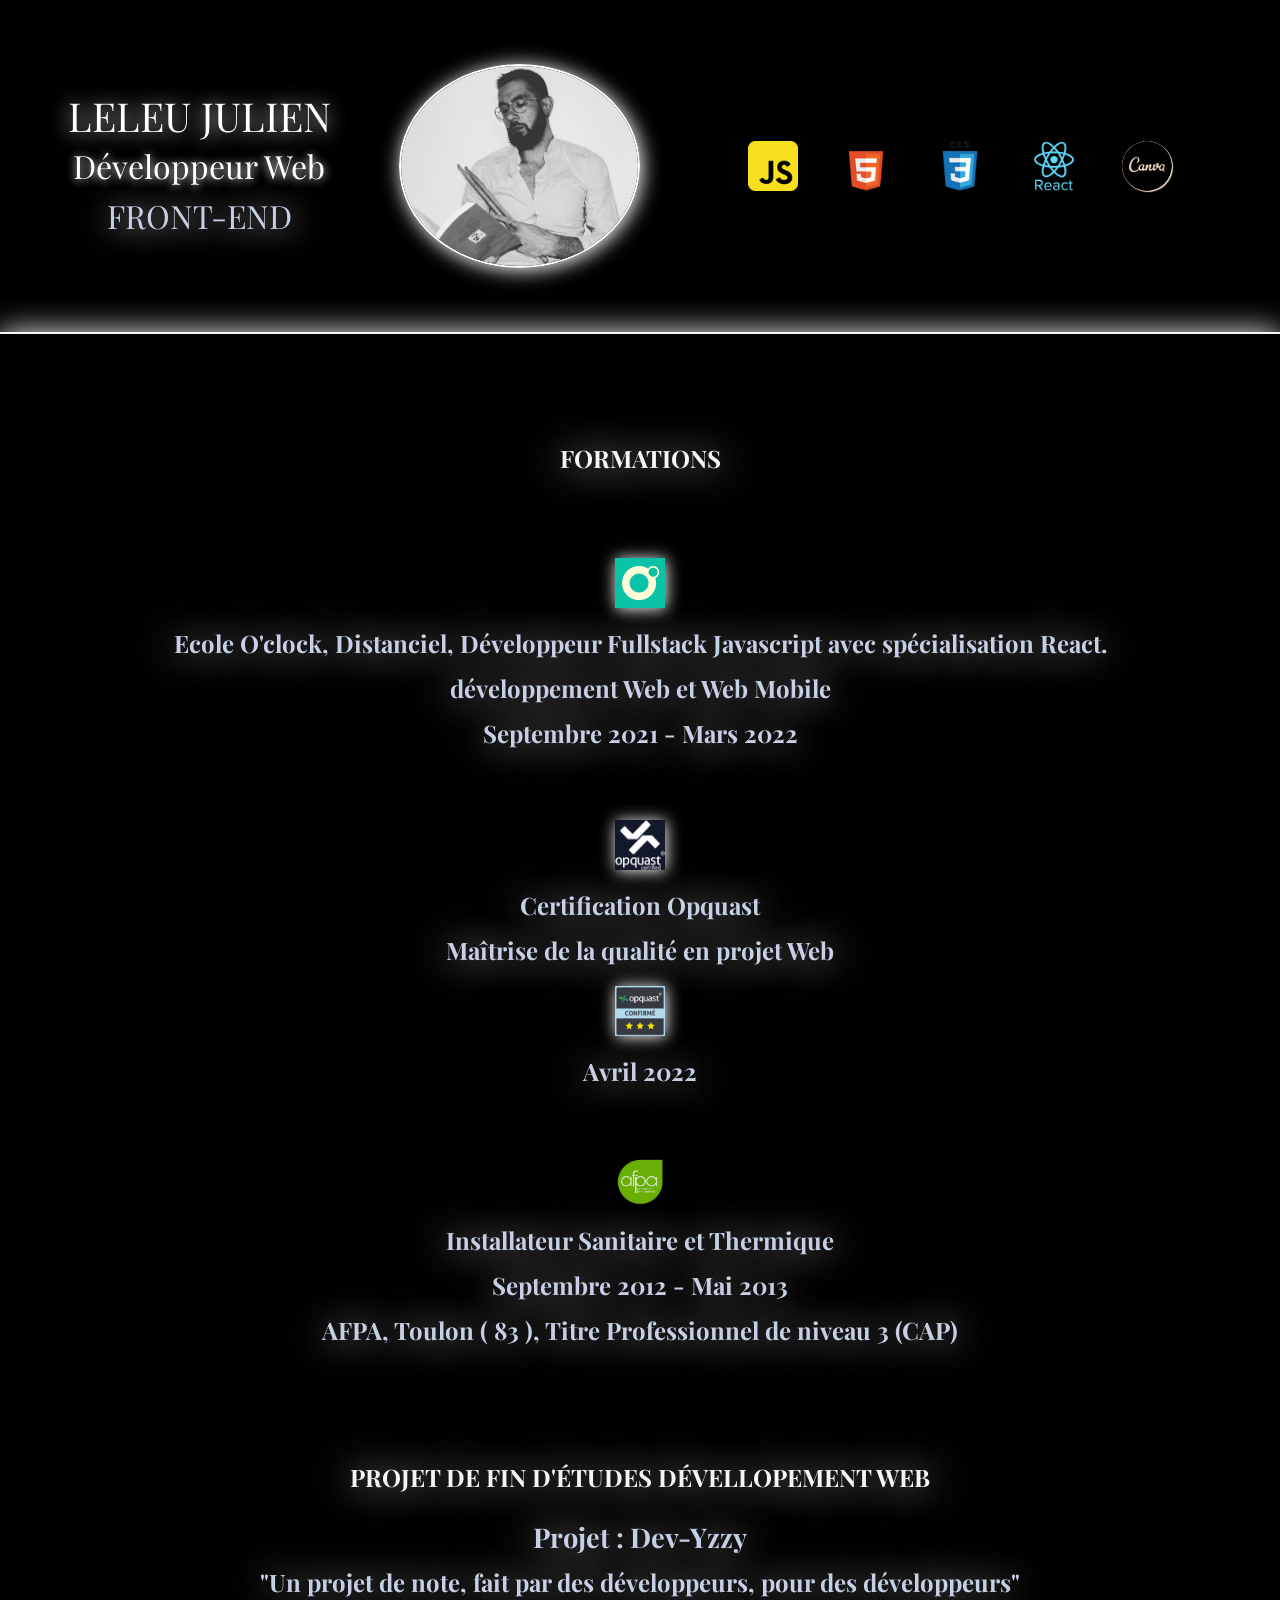
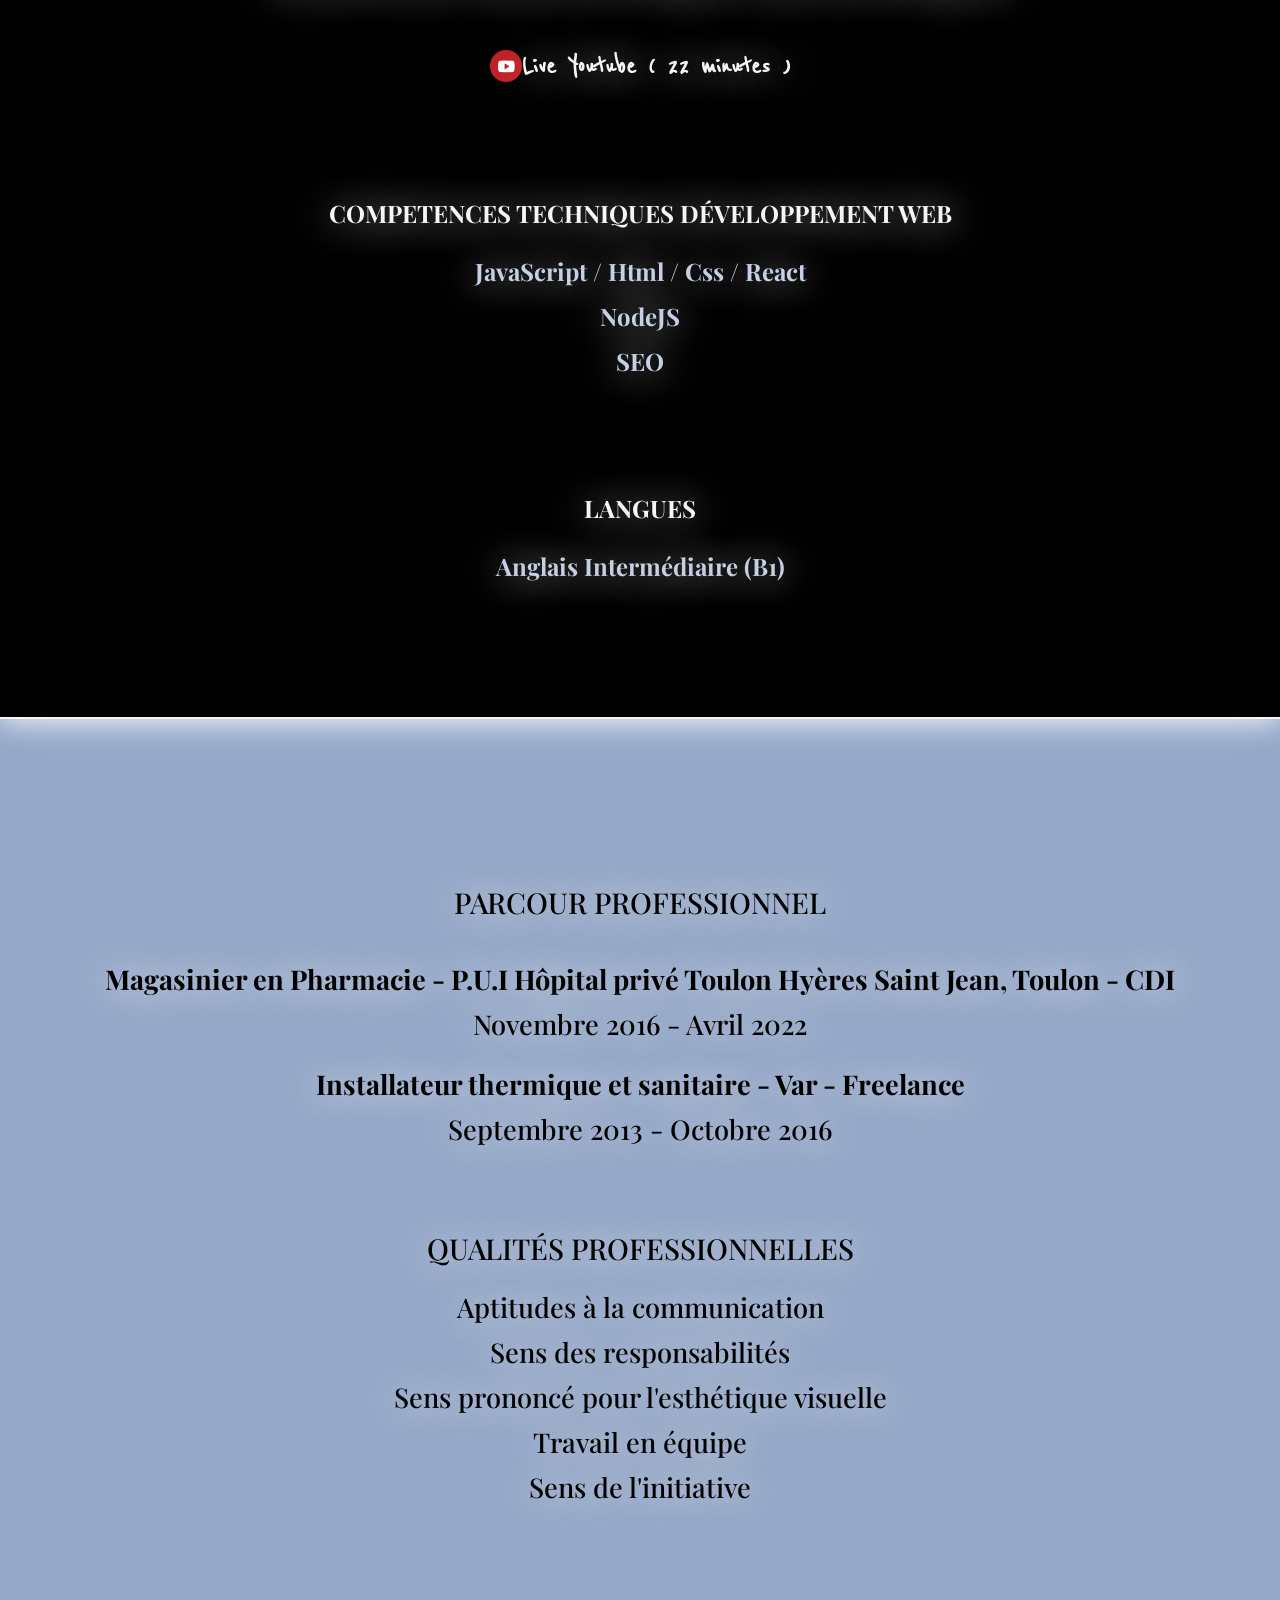
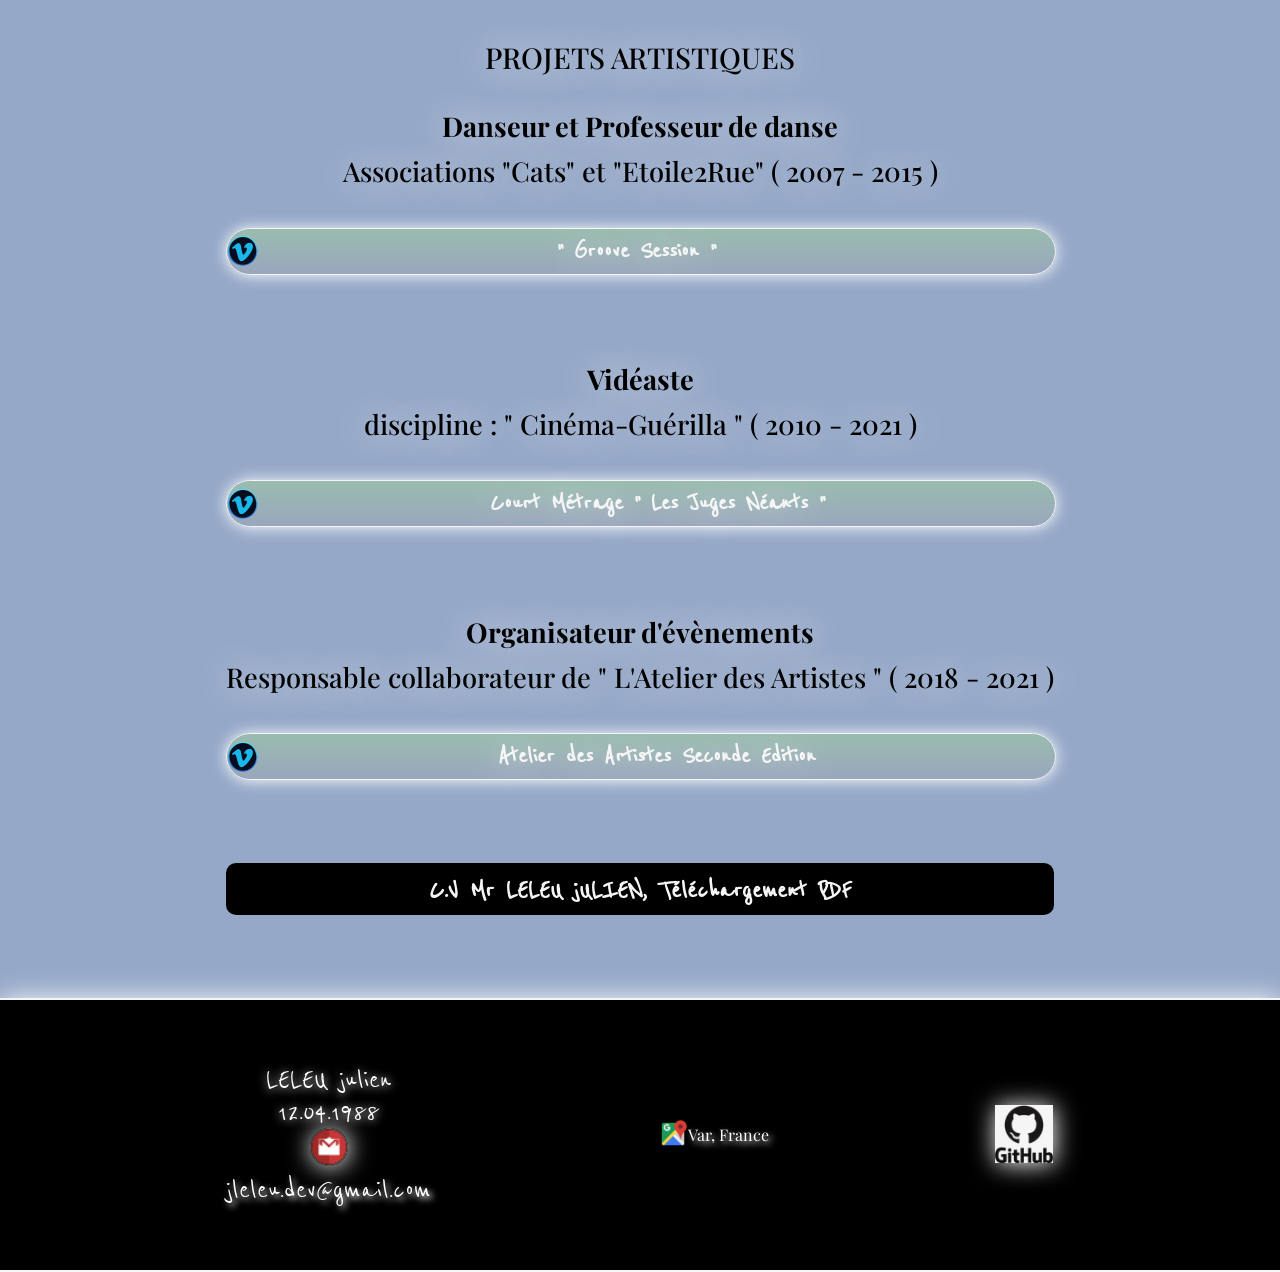
==== commit 8d443748: "add certif opquast" ====
--- a/index.html
+++ b/index.html
@@ -55,8 +55,22 @@
                     Développeur Fullstack Javascript avec spécialisation React.</h4>
                 <p class="formation-description"> développement Web et Web Mobile</p>
                 <p class="formations-date"> Septembre 2021 - Mars 2022</p>
+
+                <a href="https://www.opquast.com/certification/" target="_blank">
+                    <img class="opquast-logo" src="./picture and logos/opquast logo.png" alt="oclock-logo"> </a>
+                <h4 class="opquast"> Certification Opquast</h4>
+                <p class="formation-description"> Maîtrise de la qualité en projet Web</p>
+
+
+                <a href="certif.pdf" target="_blank"><img class="opquast-certif" src="./picture and logos/confirme.png"
+                        alt="opquast-confirme-logo"></a>
+                <p class="formations-date"> Avril 2022</p>
+
+
+
                 <a href="https://www.afpa.fr/formation-qualifiante/plombier-chauffagis-1" target="_blank">
                     <img class="afpa-logo" src="./picture and logos/afpa logo.jpg" alt="afpa-logo">
+
                 </a>
                 <p class="formation-description"> Installateur Sanitaire et Thermique</p>
                 <p class="formations-date">Septembre 2012 - Mai 2013</p>
--- a/style/mobileIndex.css
+++ b/style/mobileIndex.css
@@ -80,9 +80,23 @@
 }
 
 .oclock-logo {
-    height: 25px;
-    width: 25px;
-    box-shadow: 1px 1px 15px white;
+    height: 30px;
+    width: 30px;
+    box-shadow: 1px 1px 15px white;
+}
+
+.opquast-logo {
+    height: 30px;
+    width: 30px;
+    box-shadow: 1px 1px 15px white;
+    margin-top: 10%;
+}
+
+.opquast-certif {
+    height: 30px;
+    width: 30px;
+    box-shadow: 1px 1px 15px white;
+    margin-top: 3%;
 }
 
 .dark-container {
@@ -101,7 +115,7 @@
     justify-content: space-evenly;
     border-top: 2px solid whitesmoke;
     border-bottom: 2px solid whitesmoke;
-    line-height: 20px;
+    line-height: 25px;
     text-shadow: 0px 0.5px 15px white;
 
 }
@@ -136,7 +150,7 @@
     flex-direction: column;
     align-content: center;
     justify-content: space-evenly;
-    line-height: 20px;
+    line-height: 25px;
     text-shadow: 0px 0.5px 15px white;
     font-size: 0.7rem;
     font-weight: bold;
@@ -152,7 +166,7 @@
     font-family: 'Reenie Beanie', cursive;
     font-size: 0.8rem;
     border-radius: 50px;
-    box-shadow: 1px 1px 15px white;
+    box-shadow: 1px 1px 10px white;
     width: 99%;
 
     margin-bottom: 4%;
@@ -215,7 +229,7 @@
     width: 100%;
     border-top: 2px solid whitesmoke;
     border-bottom: 2px solid whitesmoke;
-    box-shadow: 1px 1px 25px white;
+    box-shadow: 1px 1px 10px white;
 
 }
 
@@ -233,7 +247,7 @@
 .logo-gmail {
     height: 18px;
     width: 18px;
-    box-shadow: 1px 1px 25px white;
+    box-shadow: 1px 1px 15px white;
     border-radius: 50px;
 }
 
@@ -260,12 +274,12 @@
     background-color: whitesmoke;
     height: 25px;
     width: 25px;
-    box-shadow: 1px 1px 25px white;
+    box-shadow: 1px 1px 20px white;
 
 }
 
 .link-cv {
-    text-shadow: 5px 1px 5px white;
+
     font-family: 'Reenie Beanie', cursive;
     font-size: 1.1rem;
     font-weight: bold;
--- a/style/tablette.css
+++ b/style/tablette.css
@@ -1,6 +1,6 @@
 @media screen and (min-width:768px) {
     body {
-        background: #b0bacc;
+        background: #95a8c8;
         font-family: 'Playfair Display', serif;
         color: black;
 
@@ -94,6 +94,21 @@
         height: 35px;
         width: 35px;
         box-shadow: 1px 1px 15px white;
+        margin-top: 10%;
+    }
+
+    .opquast-logo {
+        height: 35px;
+        width: 35px;
+        box-shadow: 1px 1px 15px white;
+        margin-top: 10%;
+    }
+
+    .opquast-certif {
+        height: 35px;
+        width: 35px;
+        box-shadow: 1px 1px 15px white;
+        margin-top: 3%;
     }
 
     .dark-container {
@@ -112,7 +127,7 @@
         justify-content: space-evenly;
         border-top: 2px solid whitesmoke;
         border-bottom: 2px solid whitesmoke;
-        line-height: 20px;
+        line-height: 30px;
         text-shadow: 0px 0.5px 25px white;
 
     }
@@ -147,7 +162,7 @@
         flex-direction: column;
         align-content: center;
         justify-content: space-evenly;
-        line-height: 20px;
+        line-height: 30px;
         text-shadow: 10px 10px 30px rgb(199, 199, 250);
         font-size: 1rem;
     }
--- a/style/desktop.css
+++ b/style/desktop.css
@@ -88,13 +88,28 @@
     .afpa-logo {
         height: 47px;
         width: 85px;
+        margin-top: 5%;
+    }
+
+    .oclock-logo {
+        height: 50px;
+        width: 50px;
+        box-shadow: 1px 1px 15px white;
+        margin-top: 5%;
+    }
+
+    .opquast-logo {
+        height: 50px;
+        width: 50px;
+        box-shadow: 1px 1px 15px white;
+        margin-top: 5%;
+    }
+
+    .opquast-certif {
+        height: 50px;
+        width: 50px;
+        box-shadow: 1px 1px 15px white;
         margin-top: 1%;
-    }
-
-    .oclock-logo {
-        height: 45px;
-        width: 45px;
-        box-shadow: 1px 1px 15px white;
     }
 
     .dark-container {
@@ -112,20 +127,20 @@
         justify-content: space-evenly;
         border-top: 2px solid whitesmoke;
         border-bottom: 2px solid whitesmoke;
-        line-height: 30px;
+        line-height: 45px;
         text-shadow: 0px 1px 40px white;
 
     }
 
     .title-chapitre {
         font-size: 1.7rem;
-        font-weight: 500;
+        font-weight: bold;
         margin-top: 15px;
     }
 
     .title-section {
         font-size: 1.5rem;
-        font-weight: 500;
+        font-weight: bold;
         margin-bottom: 1%;
     }
 
@@ -144,7 +159,7 @@
         flex-direction: column;
         align-content: center;
         justify-content: space-evenly;
-        line-height: 30px;
+        line-height: 45px;
         text-shadow: 1px 1px 35px whitesmoke;
         font-size: 1.7rem;
         font-weight: 500;
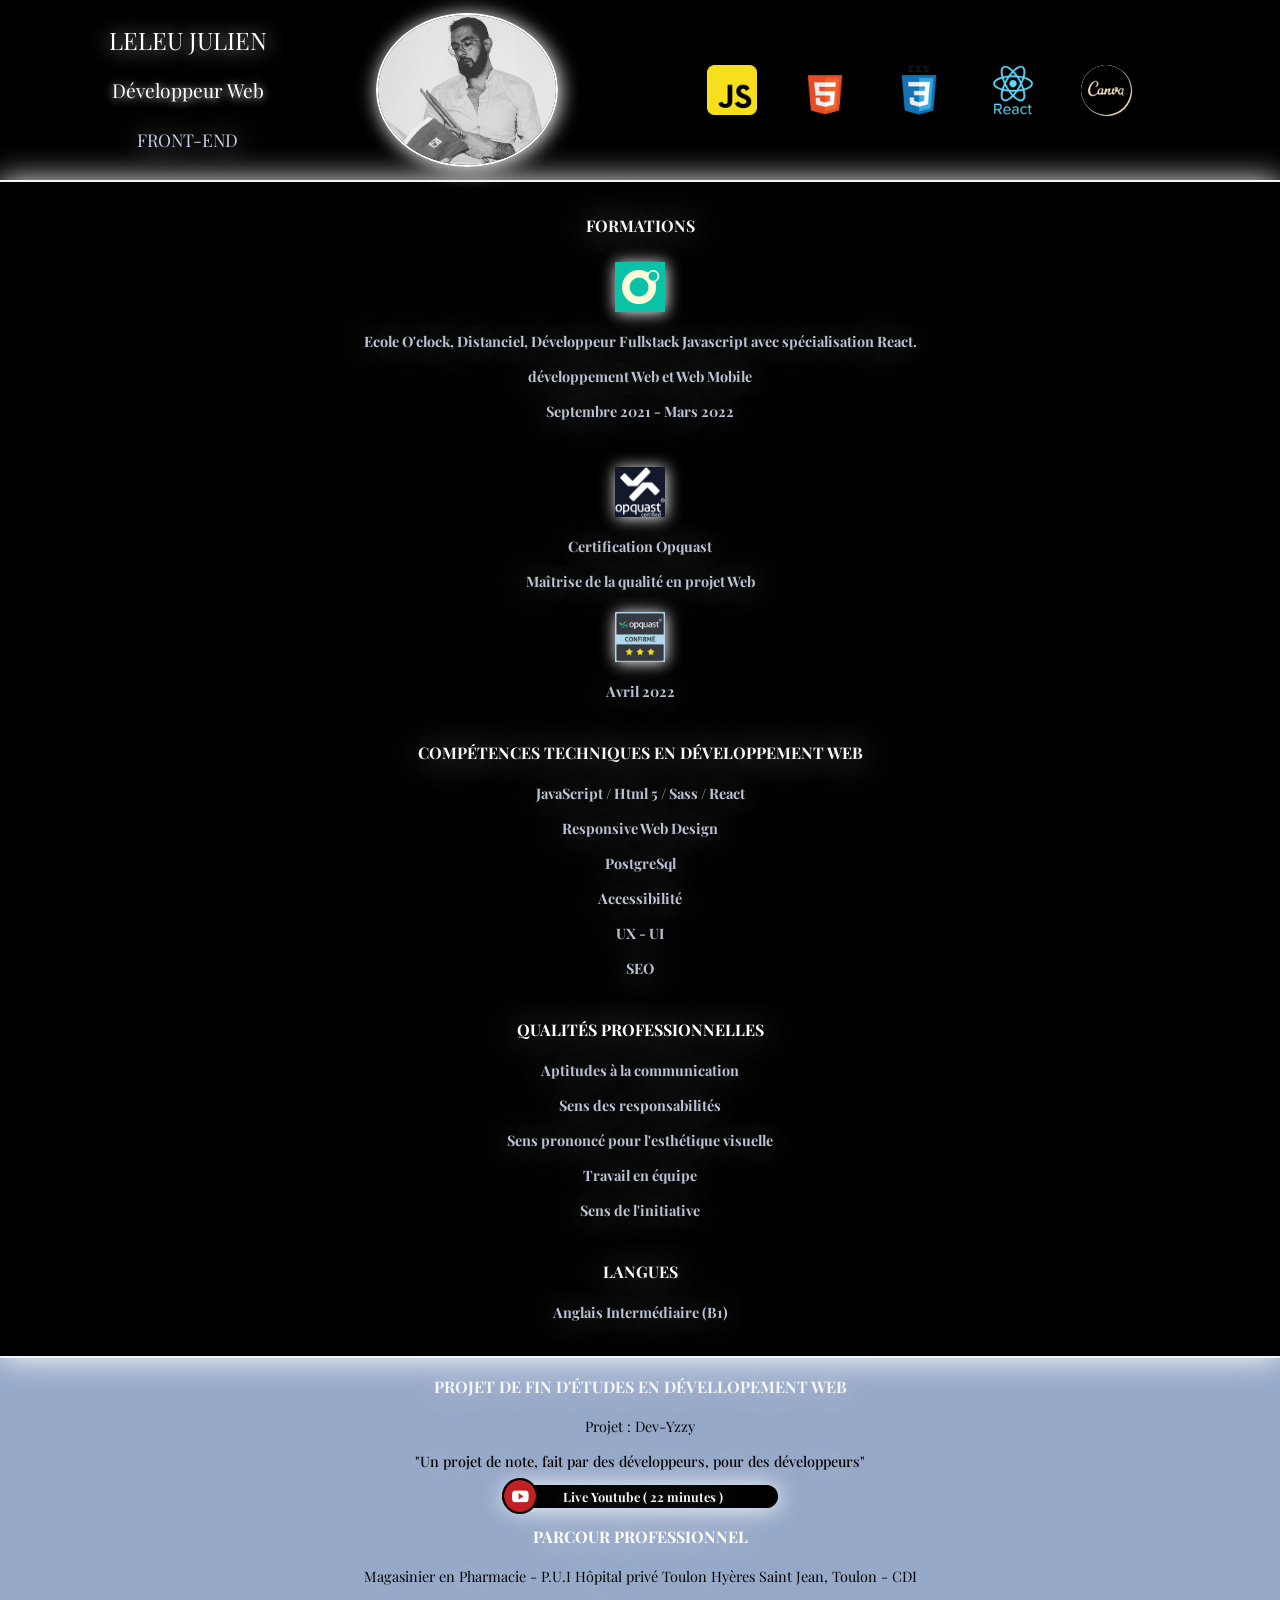
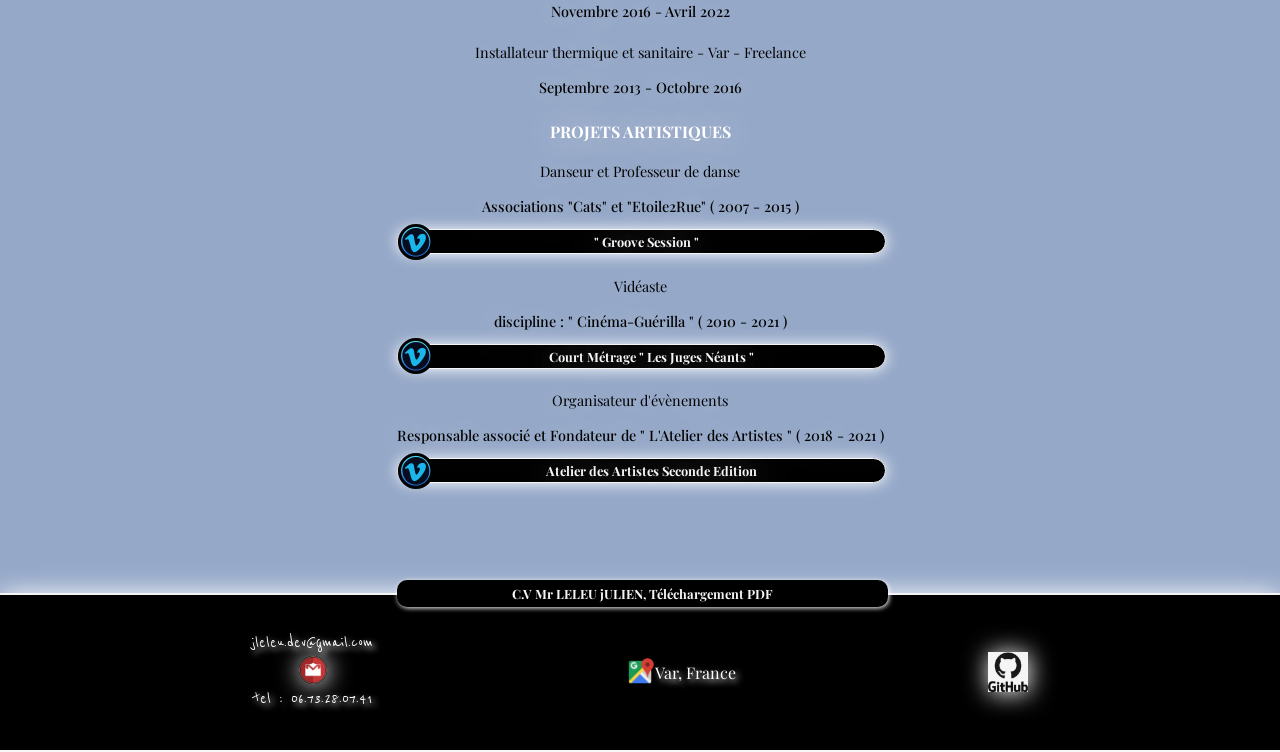
==== commit 8a90742e: "last setting" ====
--- a/index.html
+++ b/index.html
@@ -45,44 +45,88 @@
             <p class="presentation-texte"></p>
         </article>
         <aside class="dark-container">
-            <article class="formations">
-                <h3 class="title-section"> FORMATIONS </h3>
-                <a href="https://oclock.io/formations/developpeur-web-fullstack-javascript" target="_blank">
-                    <img class="oclock-logo" src="./picture and logos/oclock logo.png" alt="oclock-logo">
-                </a>
-                <h4 class="oclock"> Ecole O'clock, Distanciel,
-                    <!--ajouter un descriptif de l'ecole O'clock-->
-                    Développeur Fullstack Javascript avec spécialisation React.</h4>
-                <p class="formation-description"> développement Web et Web Mobile</p>
-                <p class="formations-date"> Septembre 2021 - Mars 2022</p>
-
-                <a href="https://www.opquast.com/certification/" target="_blank">
-                    <img class="opquast-logo" src="./picture and logos/opquast logo.png" alt="oclock-logo"> </a>
-                <h4 class="opquast"> Certification Opquast</h4>
-                <p class="formation-description"> Maîtrise de la qualité en projet Web</p>
-
-
-                <a href="certif.pdf" target="_blank"><img class="opquast-certif" src="./picture and logos/confirme.png"
-                        alt="opquast-confirme-logo"></a>
-                <p class="formations-date"> Avril 2022</p>
-
-
-
-                <a href="https://www.afpa.fr/formation-qualifiante/plombier-chauffagis-1" target="_blank">
-                    <img class="afpa-logo" src="./picture and logos/afpa logo.jpg" alt="afpa-logo">
-
-                </a>
-                <p class="formation-description"> Installateur Sanitaire et Thermique</p>
-                <p class="formations-date">Septembre 2012 - Mai 2013</p>
-                <h4 class="afpa"> AFPA, Toulon ( 83 ), Titre Professionnel de niveau 3 (CAP)
-                </h4>
+            <div class="block-1">
+                <div class="formations">
+                    <h3 class="title-section"> FORMATIONS </h3>
+                    <a href="https://oclock.io/formations/developpeur-web-fullstack-javascript" target="_blank">
+                        <img class="oclock-logo" src="./picture and logos/oclock logo.png" alt="oclock-logo">
+                    </a>
+                    <h4 class="oclock"> Ecole O'clock, Distanciel,
+                        <!--ajouter un descriptif de l'ecole O'clock-->
+                        Développeur Fullstack Javascript avec spécialisation React.</h4>
+                    <p class="formation-description"> développement Web et Web Mobile</p>
+                    <p class="formations-date"> Septembre 2021 - Mars 2022</p>
+
+                    <a href="https://www.opquast.com/certification/referentiel-de-competences/" target="_blank">
+                        <img class="opquast-logo" src="./picture and logos/opquast logo.png" alt="oclock-logo"> </a>
+                    <h4 class="opquast"> Certification Opquast</h4>
+                    <p class="formation-description"> Maîtrise de la qualité en projet Web</p>
+
+
+                    <a href="certif.pdf" target="_blank"><img class="opquast-certif"
+                            src="./picture and logos/confirme.png" alt="opquast-confirme-logo"></a>
+                    <p class="formations-date"> Avril 2022</p>
+
+
+
+                    <a href="https://www.afpa.fr/formation-qualifiante/plombier-chauffagis-1" target="_blank">
+                        <img class="afpa-logo" src="./picture and logos/afpa logo.jpg" alt="afpa-logo">
+
+                    </a>
+                    <div class="afpa-container">
+                        <p class="formation-description"> Installateur Sanitaire et Thermique</p>
+                        <p class="formations-date">Septembre 2012 - Mai 2013</p>
+                        <h4 class="afpa"> AFPA, Toulon ( 83 ), Titre Professionnel de niveau 3 (CAP)
+                        </h4>
+                    </div>
+                </div>
+                <div class="block-2">
+                    <div class="competences">
+                        <h2 class="title-section">COMPÉTENCES TECHNIQUES EN DÉVELOPPEMENT WEB</h2>
+                        <ul class="liste-compétences">
+                            <li>JavaScript / Html 5 / Sass / React
+                            </li>
+                            <li>Responsive Web Design
+                            </li>
+                            <li>PostgreSql
+                            </li>
+                            <li>Accessibilité
+                            </li>
+                            <li>UX - UI
+                            </li>
+                            <li>SEO
+                            </li>
+                        </ul>
+                    </div>
+                </div>
+                <div class="qualités-pro">
+                    <h3 class="title-section-light">QUALITÉS
+                        PROFESSIONNELLES</h3>
+                    <ul class="qualités-pro">
+                        <li>Aptitudes à la communication</li>
+                        <li>Sens des responsabilités</li>
+                        <li>Sens prononcé pour l'esthétique
+                            visuelle</li>
+                        <li>Travail en équipe</li>
+                        <li>Sens de l'initiative</li>
+                    </ul>
+                </div>
+                <div class="langue">
+                    <h3 class="title-section">LANGUES</h3>
+                    <p class="langue-descriptif">Anglais
+                        Intermédiaire (B1)</p>
+                </div>
+            </div>
+        </aside>
+        <div class="light-container">
+            <article class="parcours-pro">
                 <aside class="aside">
                     <div class="projets-etudes">
-                        <h3 class="title-section">PROJET DE FIN D'ÉTUDES DÉVELLOPEMENT WEB</h3>
+                        <h3 class="title-section">PROJET DE FIN D'ÉTUDES EN DÉVELLOPEMENT WEB</h3>
                         <h4 class="title-chapitre">Projet : Dev-Yzzy</h4>
                         <p>"Un projet de note, fait par des développeurs, pour des développeurs"</p>
                         <span class="container-link-youtube">
-                            <img src="./picture and logos/yout-log.ico" alt="youtube-logo">
+                            <img class="logo-youtube" src="./picture and logos/yout-log.ico" alt="youtube-logo">
                             <a class="link-youtube" href="https://www.youtube.com/watch?v=CO0_Qj0BrRk&t=1993s"
                                 style="color: whitesmoke" target="_blank">Live Youtube
                                 ( 22
@@ -90,31 +134,6 @@
                         </span>
                     </div>
                 </aside>
-
-            </article>
-            <div class="competences">
-                <h2 class="title-section">COMPETENCES TECHNIQUES DÉVELOPPEMENT WEB</h2>
-                <ul class="liste-compétences">
-                    <li>JavaScript / Html / Css / React
-                    </li>
-                    <li>NodeJS
-                    </li>
-                    <li>SEO
-                    </li>
-                    <!--ajouter les autres competences de dev-->
-                </ul>
-            </div>
-
-            <div class="langue">
-                <h3 class="title-section">LANGUES</h3>
-                <p class="langue-descriptif">Anglais
-                    Intermédiaire (B1)</p>
-            </div>
-
-
-        </aside>
-        <div class="light-container">
-            <article class="parcours-pro">
                 <h3 class="title-section-light">PARCOUR PROFESSIONNEL</h3>
                 <h4 class="title-chapitre">Magasinier en Pharmacie - P.U.I Hôpital privé Toulon Hyères
                     Saint Jean, Toulon - CDI
@@ -124,20 +143,6 @@
                     Freelance</h4>
                 <p>Septembre 2013 - Octobre 2016</p>
             </article>
-            <div class="qualités-pro">
-                <h3 class="title-section-light">QUALITÉS
-                    PROFESSIONNELLES</h3>
-                <ul class="qualités-pro">
-                    <li>Aptitudes à la communication</li>
-                    <li>Sens des responsabilités</li>
-                    <li>Sens prononcé pour l'esthétique
-                        visuelle</li>
-                    <li>Travail en équipe</li>
-                    <li>Sens de l'initiative</li>
-                </ul>
-            </div>
-
-
             <aside>
                 <div class="projets-artistiques">
                     <h3 class="title-section-light">PROJETS ARTISTIQUES</h3>
@@ -145,7 +150,8 @@
                     <p>Associations "Cats" et "Etoile2Rue"
                         ( 2007 - 2015 )</p>
                     <span class="groupe-logolink">
-                        <img src="./picture and logos/vimeo-png-logo-6033-32x32.ico" alt="vimeo-logo">
+                        <img class="vimeo-logo" src="./picture and logos/vimeo-png-logo-6033-32x32.ico"
+                            alt="vimeo-logo">
                         <a class="link-groove" href="https://vimeo.com/487495879" target="_blank"
                             style="color: whitesmoke">" Groove
                             Session "</a>
@@ -154,18 +160,20 @@
                     <p>discipline : " Cinéma-Guérilla "
                         ( 2010 - 2021 )</p>
                     <span class="groupe-logolink">
-                        <img src="./picture and logos/vimeo-png-logo-6033-32x32.ico" alt="vimeo-logo">
+                        <img class="vimeo-logo" src="./picture and logos/vimeo-png-logo-6033-32x32.ico"
+                            alt="vimeo-logo">
                         <a class="link-vidz" href="https://vimeo.com/487498326" target="_blank"
                             style="color: whitesmoke">Court Métrage
                             " Les Juges
                             Néants "</a>
                     </span>
                     <h4 class="title-chapitre">Organisateur d'évènements</h4>
-                    <p>Responsable collaborateur de
+                    <p>Responsable associé et Fondateur de
                         " L'Atelier des Artistes "
                         ( 2018 - 2021 )</p>
                     <span class="groupe-logolink">
-                        <img src="./picture and logos/vimeo-png-logo-6033-32x32.ico" alt="vimeo-logo">
+                        <img class="vimeo-logo" src="./picture and logos/vimeo-png-logo-6033-32x32.ico"
+                            alt="vimeo-logo">
                         <a class="link-vidz" href="https://vimeo.com/487497295" style="color: whitesmoke"
                             target="_blank">Atelier des
                             Artistes Seconde
@@ -178,18 +186,16 @@
                             jULIEN, Téléchargement PDF</a>
                     </aside>
                 </div>
-
             </aside>
         </div>
     </main>
     <footer class="footer">
         <div class="gmail">
-            <p>LELEU julien</p>
-            <p>12.04.1988</p>
+            <p class="mail">jleleu.dev@gmail.com</p>
             <a href="https://www.google.com/intl/fr/gmail/about/" target="_blank">
                 <img class="logo-gmail" src="./picture and logos/logo-gmail-9984-32x32.ico" alt="logo-gmail">
             </a>
-            <p class="mail">jleleu.dev@gmail.com</p>
+            <p class="mail">tel : 06.73.28.07.41</p>
         </div>
         <div class="localise">
             <a href="https://www.google.ca/maps/place/83190+Ollioules/@43.1384682,5.8340183,14z/data=!3m1!4b1!4m5!3m4!1s0x12c9044c37b81d21:0x2f80c7e839e9b262!8m2!3d43.139901!4d5.847652"
@@ -198,7 +204,6 @@
             </a>
             <p>Var, France</p>
         </div>
-
         <div class="github">
             <a href="https://github.com/julien-leleu-YJS" target="_blank">
                 <img class="logo-git" src="./picture and logos/github_original_wordmark_logo_icon_146506.ico"
--- a/style/mobileIndex.css
+++ b/style/mobileIndex.css
@@ -77,6 +77,7 @@
     height: 27px;
     width: 45px;
     margin-top: 10%;
+    display: none;
 }
 
 .oclock-logo {
@@ -99,6 +100,10 @@
     margin-top: 3%;
 }
 
+.afpa-container {
+    display: none;
+}
+
 .dark-container {
     font-weight: bold;
     background-color: black;
@@ -115,7 +120,7 @@
     justify-content: space-evenly;
     border-top: 2px solid whitesmoke;
     border-bottom: 2px solid whitesmoke;
-    line-height: 25px;
+    line-height: 18px;
     text-shadow: 0px 0.5px 15px white;
 
 }
@@ -128,8 +133,8 @@
 
 .title-section {
     font-weight: bolder;
-    margin-top: 8%;
-    margin-bottom: 4%;
+    margin-top: 6%;
+    margin-bottom: 2%;
     font-size: 0.7rem;
     color: whitesmoke;
 
@@ -150,10 +155,10 @@
     flex-direction: column;
     align-content: center;
     justify-content: space-evenly;
-    line-height: 25px;
+    line-height: 18px;
     text-shadow: 0px 0.5px 15px white;
     font-size: 0.7rem;
-    font-weight: bold;
+
 }
 
 .groupe-logolink {
@@ -163,7 +168,7 @@
     background: black;
 
     font-weight: bold;
-    font-family: 'Reenie Beanie', cursive;
+    font-family: 'Playfair Display', serif;
     font-size: 0.8rem;
     border-radius: 50px;
     box-shadow: 1px 1px 10px white;
@@ -175,37 +180,33 @@
 
 .container-link-youtube {
     display: flex;
+    justify-content: space-between;
+    align-items: center;
+    background: black;
+    font-family: 'Playfair Display', serif;
+    font-size: 0.7rem;
+    border-radius: 50px;
+    box-shadow: 1px 1px 10px white;
+    width: 99%;
+    font-weight: bold;
+
+
+    margin-top: 3%;
+}
+
+.link-youtube {
+    display: flex;
     justify-content: center;
-    align-items: center;
-    background: black;
-
-    font-weight: bold;
-    font-family: 'Reenie Beanie', cursive;
-    font-size: 0.8rem;
-    border-radius: 50px;
-
-    width: 99%;
-
-
-
-    margin-top: 3%;
-}
-
-.link-youtube {
-
-
+    margin-right: 30%;
+    text-decoration: none;
+
+}
+
+.link-groove {
+    margin-left: 30%;
     display: flex;
     justify-content: center;
-    font-size: 1.2rem;
-    text-decoration: none;
-
-}
-
-.link-groove {
-    margin-left: 23%;
-    display: flex;
-    justify-content: center;
-    font-size: 1.2rem;
+    font-size: 0.7rem;
     text-decoration: none;
 }
 
@@ -213,9 +214,9 @@
     display: flex;
     justify-content: center;
     margin-left: 5%;
-    font-size: 1.2rem;
+    font-size: 0.7rem;
     text-decoration: none;
-    margin-left: 8%;
+    margin-left: 17%;
 }
 
 
@@ -280,8 +281,8 @@
 
 .link-cv {
 
-    font-family: 'Reenie Beanie', cursive;
-    font-size: 1.1rem;
+    font-family: 'Playfair Display', serif;
+    font-size: 0.7rem;
     font-weight: bold;
     align-items: center;
     text-decoration: none;
--- a/style/tablette.css
+++ b/style/tablette.css
@@ -88,20 +88,25 @@
         height: 30px;
         width: 49px;
         margin-top: 10%;
+        display: none;
+    }
+
+    .afpa-container {
+        display: none;
     }
 
     .oclock-logo {
         height: 35px;
         width: 35px;
         box-shadow: 1px 1px 15px white;
-        margin-top: 10%;
+        margin-top: 1%;
     }
 
     .opquast-logo {
         height: 35px;
         width: 35px;
         box-shadow: 1px 1px 15px white;
-        margin-top: 10%;
+        margin-top: 3%;
     }
 
     .opquast-certif {
@@ -118,8 +123,8 @@
         width: 100%;
 
         align-self: center;
-        font-size: 1rem;
-        padding-bottom: 10%;
+        font-size: 0.9rem;
+        padding-bottom: 2%;
         box-shadow: 0px 1px 15px white;
         text-align: center;
         display: flex;
@@ -127,31 +132,31 @@
         justify-content: space-evenly;
         border-top: 2px solid whitesmoke;
         border-bottom: 2px solid whitesmoke;
-        line-height: 30px;
+        line-height: 23px;
         text-shadow: 0px 0.5px 25px white;
 
     }
 
     .title-chapitre {
         font-size: 1rem;
-        font-weight: lighter;
-        margin-top: 8%;
+        font-weight: 100;
+        margin-top: 3%;
     }
 
     .title-section {
         font-size: 1.2rem;
-        font-weight: bolder;
-        margin-bottom: 3%;
-        margin-top: 8%;
+        font-weight: bold;
+        margin-bottom: 1%;
+        margin-top: 3%;
 
     }
 
     .title-section-light {
-        color: black;
+        color: whitesmoke;
         font-size: 1.1rem;
-        font-weight: 500;
-        margin-bottom: 3%;
-        margin-top: 15%;
+        font-weight: bold;
+        margin-bottom: 1%;
+        margin-top: 3%;
     }
 
     .light-container {
@@ -162,57 +167,58 @@
         flex-direction: column;
         align-content: center;
         justify-content: space-evenly;
-        line-height: 30px;
+        line-height: 23px;
         text-shadow: 10px 10px 30px rgb(199, 199, 250);
-        font-size: 1rem;
+        font-size: 0.9rem;
     }
 
     .groupe-logolink {
         display: flex;
         align-self: center;
         align-items: center;
-        background: linear-gradient(#99BCAF, #99A6BD);
+        background: black;
         border: 1px solid whitesmoke;
         font-weight: bold;
-        font-family: 'Reenie Beanie', cursive;
+        font-family: 'Playfair Display', serif;
         font-size: 0.8rem;
         border-radius: 50px;
         box-shadow: 1px 1px 15px white;
         width: 100%;
-
-        margin-bottom: 8%;
+        margin-top: 1%;
+        margin-bottom: 5%;
+        display: flex;
+        justify-content: space-between;
     }
 
     .link-vidz {
-        display: flex;
-        justify-content: center;
-        font-size: 1.2rem;
-        margin-left: 20%;
+
+        font-size: 0.8rem;
+        margin-right: 30%;
     }
 
     .container-link-youtube {
         display: flex;
-        justify-content: center;
+        justify-content: space-between;
         align-items: center;
         background: black;
 
-        font-weight: bold;
-        font-family: 'Reenie Beanie', cursive;
+
+        font-family: 'Playfair Display', serif;
         font-size: 0.8rem;
         border-radius: 50px;
 
         width: 50%;
         margin-left: 25%;
 
-        margin-top: 3%;
+        margin-top: 1%;
     }
 
     .link-youtube {
         display: flex;
         justify-content: center;
         text-align: center;
-
-        font-size: 1.3rem;
+        margin-right: 25%;
+        font-size: 0.8rem;
 
     }
 
@@ -221,8 +227,8 @@
         justify-content: center;
         text-align: center;
         width: 100%;
-        font-size: 1.2rem;
-        margin-right: 28%;
+        font-size: 0.8rem;
+        margin-right: 29%;
     }
 
 
@@ -261,6 +267,7 @@
 
     .mail {
         text-shadow: 3px 3px 6px whitesmoke;
+        margin-bottom: 3%;
     }
 
     .localise {
@@ -288,8 +295,8 @@
 
     .link-cv {
 
-        font-family: 'Reenie Beanie', cursive;
-        font-size: 1.5rem;
+        font-family: 'Playfair Display', serif;
+        font-size: 0.8rem;
         font-weight: bold;
         align-items: center;
         text-decoration: none;
@@ -301,5 +308,8 @@
         background-color: black;
         color: #99BCAF;
         border-radius: 10px;
+        box-shadow: 1px 1px 5px white;
+        margin-bottom: -4%;
+        margin-top: 20%;
     }
 }
--- a/style/desktop.css
+++ b/style/desktop.css
@@ -14,7 +14,7 @@
         justify-content: space-evenly;
         background-color: black;
         box-shadow: 1px 1px 25px white;
-
+        height: 180px;
 
 
 
@@ -22,20 +22,20 @@
 
     .picture {
         display: block;
-        height: 200px;
-        width: 250;
+        height: 150px;
+        width: 100;
         border-radius: 50%;
         border: 2px solid white;
         box-shadow: 2px 2px 20px white;
         margin-bottom: 5%;
-        margin-top: 5%;
+        margin-top: 1%;
 
     }
 
     .title-container {
 
         padding: 4px;
-        font-size: 2rem;
+        font-size: 1.5rem;
         align-self: center;
         text-align: center;
         display: flex;
@@ -47,7 +47,7 @@
     }
 
     .title {
-        font-size: 2.5rem;
+        font-size: 1.5rem;
         text-shadow: 0px 1px 20px white;
         color: white;
     }
@@ -55,6 +55,8 @@
     .second-title {
         text-shadow: 0px 1px 10px white;
         color: white;
+        font-size: 1.2rem;
+
     }
 
     .third-title {
@@ -65,6 +67,8 @@
     .fourth-title {
         color: #c6d0e4;
         text-shadow: 2px 2px 30px white;
+        font-size: 1.1rem;
+
     }
 
 
@@ -89,20 +93,26 @@
         height: 47px;
         width: 85px;
         margin-top: 5%;
+        display: none;
+    }
+
+    .afpa-container {
+        display: none;
     }
 
     .oclock-logo {
         height: 50px;
         width: 50px;
         box-shadow: 1px 1px 15px white;
-        margin-top: 5%;
+        margin-top: 1%;
     }
 
     .opquast-logo {
         height: 50px;
         width: 50px;
         box-shadow: 1px 1px 15px white;
-        margin-top: 5%;
+        margin-top: 3%;
+
     }
 
     .opquast-certif {
@@ -112,44 +122,57 @@
         margin-top: 1%;
     }
 
+    .logo-youtube {
+        border-radius: 50%;
+        border: 2px solid black;
+        background-color: black;
+    }
+
+    .vimeo-logo {
+        border-radius: 50%;
+        border: 2px solid black;
+        background-color: black;
+    }
+
     .dark-container {
         font-weight: bold;
         background-color: black;
-        color: #c6d0e4;
-        width: 100%;
-
-        align-self: center;
-        font-size: 1.5rem;
+        font-size: 0.9rem;
         box-shadow: 0px 1px 30px white;
         text-align: center;
-        display: flex;
-        flex-direction: column;
-        justify-content: space-evenly;
         border-top: 2px solid whitesmoke;
         border-bottom: 2px solid whitesmoke;
-        line-height: 45px;
+        line-height: 35px;
         text-shadow: 0px 1px 40px white;
-
+        padding-bottom: 2%;
+    }
+
+
+
+    .projets-etudes {
+        margin-top: 2%;
     }
 
     .title-chapitre {
-        font-size: 1.7rem;
+        font-size: 0.9rem;
+        margin-top: 1%;
+        color: black;
+    }
+
+    .title-section {
+        font-size: 1rem;
         font-weight: bold;
-        margin-top: 15px;
-    }
-
-    .title-section {
-        font-size: 1.5rem;
+        margin-bottom: 0.5%;
+        margin-top: 2%;
+    }
+
+    .title-section-light {
+        color: white;
+        font-size: 1rem;
         font-weight: bold;
-        margin-bottom: 1%;
-    }
-
-    .title-section-light {
-        color: black;
-        font-size: 1.8rem;
-        margin-bottom: 3%;
-        margin-top: 15%;
-        font-weight: 500;
+        margin-bottom: 0.5%;
+        margin-top: 2%;
+
     }
 
     .light-container {
@@ -159,9 +182,9 @@
         flex-direction: column;
         align-content: center;
         justify-content: space-evenly;
-        line-height: 45px;
+        line-height: 35px;
         text-shadow: 1px 1px 35px whitesmoke;
-        font-size: 1.7rem;
+        font-size: 0.9rem;
         font-weight: 500;
     }
 
@@ -169,14 +192,15 @@
         display: flex;
         justify-content: center;
         align-items: center;
-        background: linear-gradient(#99BCAF, #99A6BD);
+        background: black;
         border: 1px solid whitesmoke;
-        font-weight: bold;
-        font-family: 'Reenie Beanie', cursive;
+        font-family: 'Playfair Display', serif;
         border-radius: 50px;
         box-shadow: 0px 0.5px 15px white;
         width: 100%;
-        margin-bottom: 10%;
+        margin-bottom: 3%;
+        margin-top: 1%;
+        height: 23px;
 
 
     }
@@ -186,43 +210,36 @@
         justify-content: center;
         text-align: center;
         width: 100%;
-        font-size: 1.7rem;
+        font-size: 0.8rem;
         margin-right: 20%;
     }
 
     .container-link-youtube {
         display: flex;
-        justify-content: center;
+        justify-content: space-between;
         align-items: center;
         background: black;
 
-        font-weight: bold;
-        font-family: 'Reenie Beanie', cursive;
-
         border-radius: 50px;
-
         width: 50%;
         margin-left: 25%;
-
-        margin-top: 3%;
+        margin-top: 1%;
+        height: 23px;
+        box-shadow: 1px 1px 25px white;
     }
 
     .link-youtube {
-        display: flex;
-        justify-content: center;
-        text-align: center;
-
-        font-size: 1.8rem;
+        font-size: 0.8rem;
+        font-family: 'Playfair Display', serif;
+        margin-right: 20%;
 
     }
 
     .link-groove {
-        display: flex;
-        justify-content: center;
-        text-align: center;
-        width: 100%;
-        font-size: 1.7rem;
-        margin-right: 28%;
+
+        width: 100%;
+        font-size: 0.8rem;
+        margin-right: 35%;
     }
 
 
@@ -237,6 +254,8 @@
         border-top: 2px solid whitesmoke;
         border-bottom: 2px solid whitesmoke;
         box-shadow: 1px 1px 25px white;
+        bottom: 0;
+        left: 0;
 
 
     }
@@ -246,14 +265,14 @@
         display: flex;
         align-items: center;
         font-family: 'Reenie Beanie', cursive;
-        font-size: 2rem;
-        padding-bottom: 5%;
-        padding-top: 5%;
+        font-size: 1.2rem;
+        padding-bottom: 3%;
+        padding-top: 3%;
     }
 
     .logo-gmail {
-        height: 38px;
-        width: 38px;
+        height: 28px;
+        width: 28px;
         box-shadow: 1px 1px 25px white;
         border-radius: 50px;
     }
@@ -279,25 +298,31 @@
 
     .logo-git {
         background-color: whitesmoke;
-        height: 58px;
-        width: 58px;
+        height: 40px;
+        width: 40px;
         box-shadow: 1px 1px 25px white;
 
     }
 
     .link-cv {
         text-shadow: 5px 1px 5px rgb(0, 0, 0);
-        font-family: 'Reenie Beanie', cursive;
-        font-size: 1.8rem;
-        font-weight: bold;
-        align-items: center;
+        font-family: 'Playfair Display', serif;
+        font-size: 0.8rem;
+
     }
 
     .download-cv {
+        display: flex;
+        justify-content: center;
         border: 2px solid black;
-        text-align: center;
-        background-color: black;
-        color: #99BCAF;
+        align-items: center;
+        text-align: center;
+        background-color: black;
         border-radius: 10px;
+        width: 100%;
+        height: 23px;
+        box-shadow: 1px 1px 5px white;
+        margin-top: 20%;
+        margin-bottom: -3%;
     }
 }
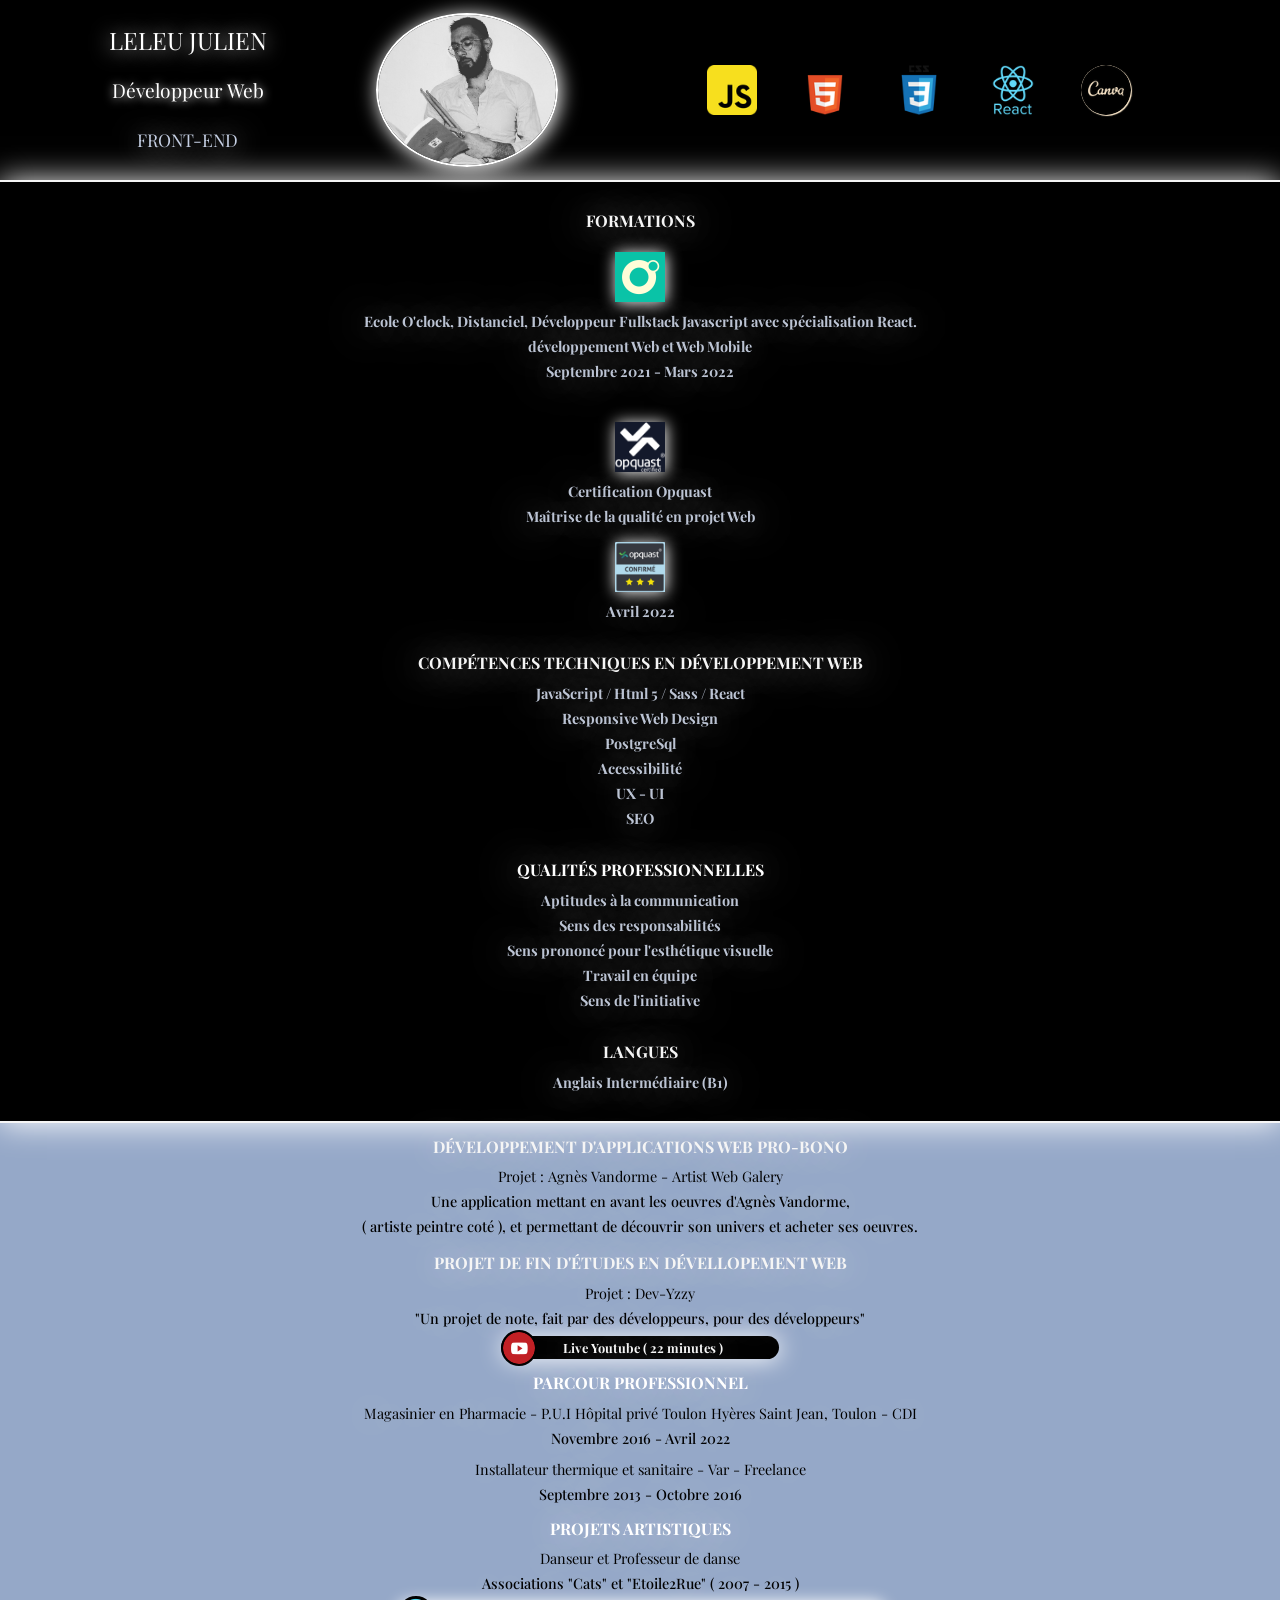
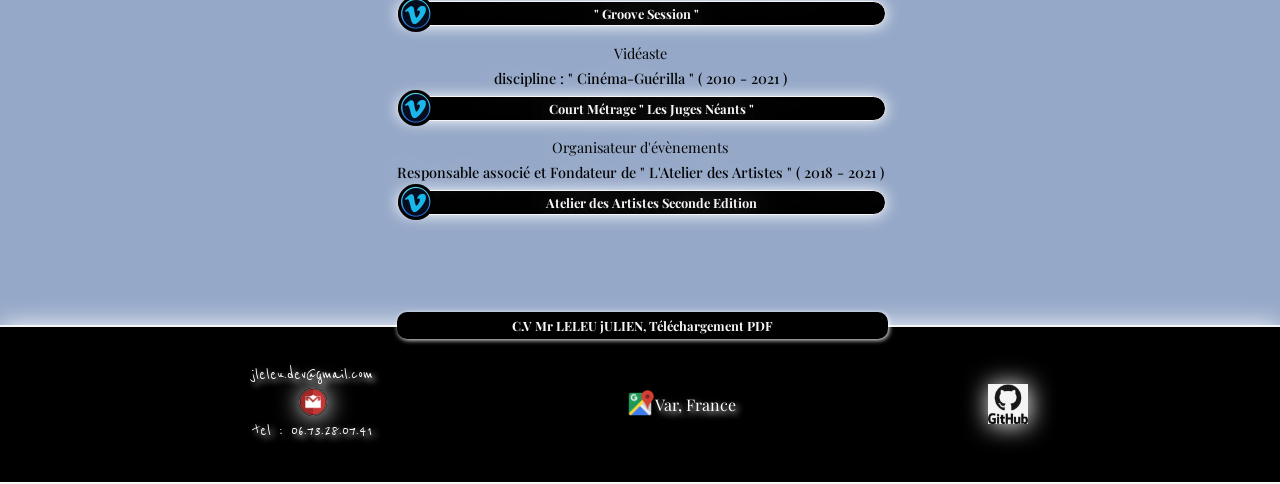
==== commit f2e78cf0: "add section cv" ====
--- a/index.html
+++ b/index.html
@@ -120,6 +120,17 @@
         </aside>
         <div class="light-container">
             <article class="parcours-pro">
+                <aside class="aside">
+                    <div class="projets-web">
+                        <h3 class="title-section">DÉVELOPPEMENT D&#39;APPLICATIONS WEB PRO-BONO</h3>
+                        <h4 class="title-chapitre">Projet : Agnès Vandorme - Artist Web Galery </h4>
+                        <p>Une application
+                            mettant en avant les oeuvres d'Agnès Vandorme, <br>( artiste
+                            peintre coté ), et permettant de découvrir son univers et
+                            acheter ses oeuvres.</p>
+
+                    </div>
+                </aside>
                 <aside class="aside">
                     <div class="projets-etudes">
                         <h3 class="title-section">PROJET DE FIN D'ÉTUDES EN DÉVELLOPEMENT WEB</h3>
@@ -180,8 +191,8 @@
                             Edition</a>
                     </span>
                     <aside class="download-cv">
-                        <a class="link-cv" href="JULIEN_LELEU_CV_front ( ok ).PDF" style="color: whitesmoke"
-                            target="_blank">C.V Mr
+                        <a class="link-cv" href="JULIEN_LELEU_CV (6).PDF" style="color: whitesmoke" target="_blank">C.V
+                            Mr
                             LELEU
                             jULIEN, Téléchargement PDF</a>
                     </aside>
--- a/style/mobileIndex.css
+++ b/style/mobileIndex.css
@@ -127,7 +127,7 @@
 
 .title-chapitre {
     font-weight: bold;
-    margin-top: 6%;
+    margin-top: 1%;
     font-size: 0.7rem;
 }
 
@@ -143,7 +143,7 @@
 .title-section-light {
     font-weight: bolder;
     margin-top: 8%;
-    margin-bottom: 4%;
+    margin-bottom: 2%;
     font-size: 0.7rem;
     color: whitesmoke;
 }
--- a/style/tablette.css
+++ b/style/tablette.css
@@ -140,7 +140,7 @@
     .title-chapitre {
         font-size: 1rem;
         font-weight: 100;
-        margin-top: 3%;
+        margin-top: 2%;
     }
 
     .title-section {
@@ -155,7 +155,7 @@
         color: whitesmoke;
         font-size: 1.1rem;
         font-weight: bold;
-        margin-bottom: 1%;
+        margin-bottom: 2%;
         margin-top: 3%;
     }
 
@@ -228,7 +228,7 @@
         text-align: center;
         width: 100%;
         font-size: 0.8rem;
-        margin-right: 29%;
+        margin-right: 37%;
     }
 
 
--- a/style/desktop.css
+++ b/style/desktop.css
@@ -142,7 +142,7 @@
         text-align: center;
         border-top: 2px solid whitesmoke;
         border-bottom: 2px solid whitesmoke;
-        line-height: 35px;
+        line-height: 25px;
         text-shadow: 0px 1px 40px white;
         padding-bottom: 2%;
     }
@@ -182,7 +182,7 @@
         flex-direction: column;
         align-content: center;
         justify-content: space-evenly;
-        line-height: 35px;
+        line-height: 25px;
         text-shadow: 1px 1px 35px whitesmoke;
         font-size: 0.9rem;
         font-weight: 500;
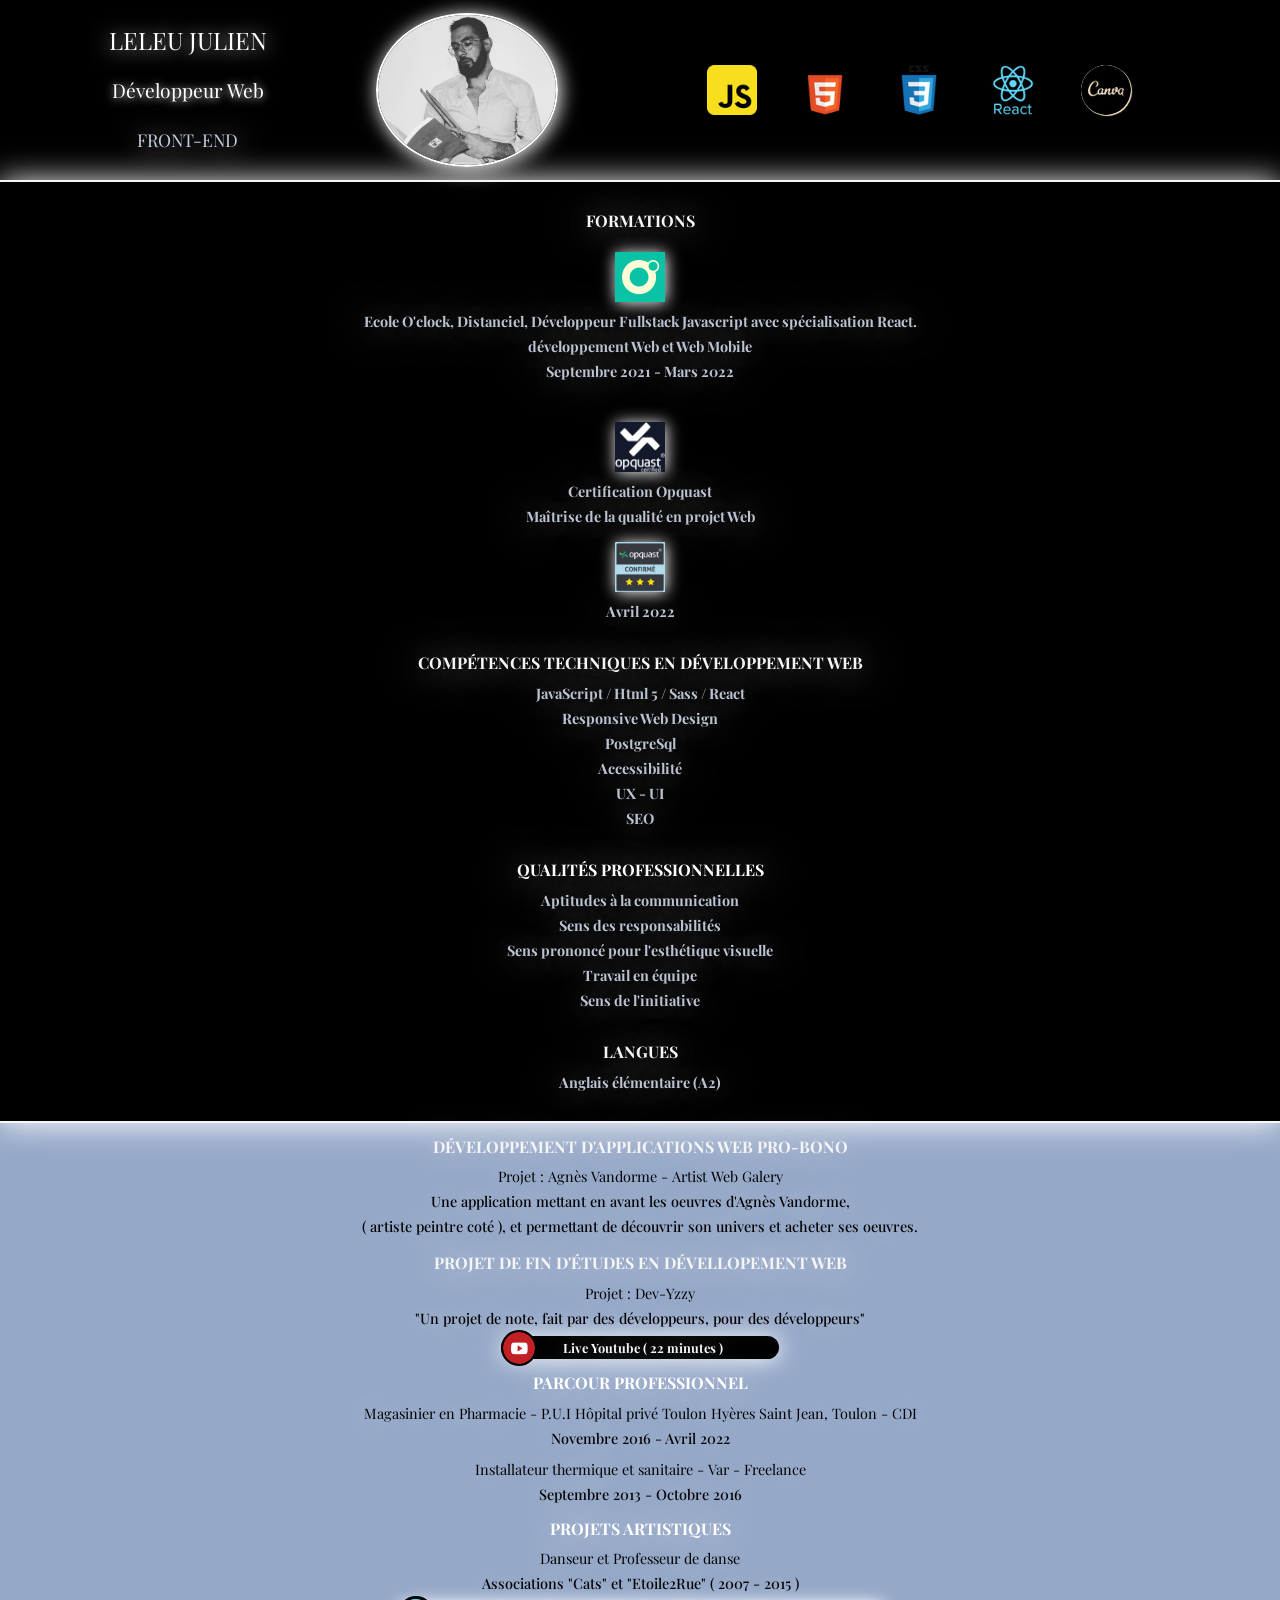
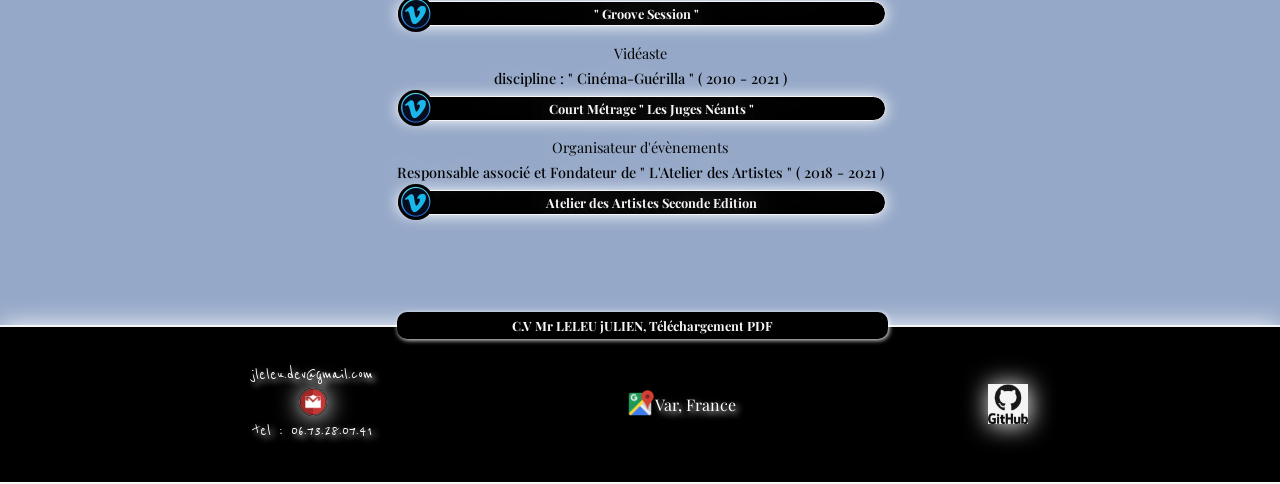
==== commit bb30d2bc: "last change" ====
--- a/index.html
+++ b/index.html
@@ -114,7 +114,7 @@
                 <div class="langue">
                     <h3 class="title-section">LANGUES</h3>
                     <p class="langue-descriptif">Anglais
-                        Intermédiaire (B1)</p>
+                        élémentaire (A2)</p>
                 </div>
             </div>
         </aside>
@@ -191,7 +191,7 @@
                             Edition</a>
                     </span>
                     <aside class="download-cv">
-                        <a class="link-cv" href="JULIEN_LELEU_CV (6).PDF" style="color: whitesmoke" target="_blank">C.V
+                        <a class="link-cv" href="JULIEN_LELEU_CV.PDF" style="color: whitesmoke" target="_blank">C.V
                             Mr
                             LELEU
                             jULIEN, Téléchargement PDF</a>
